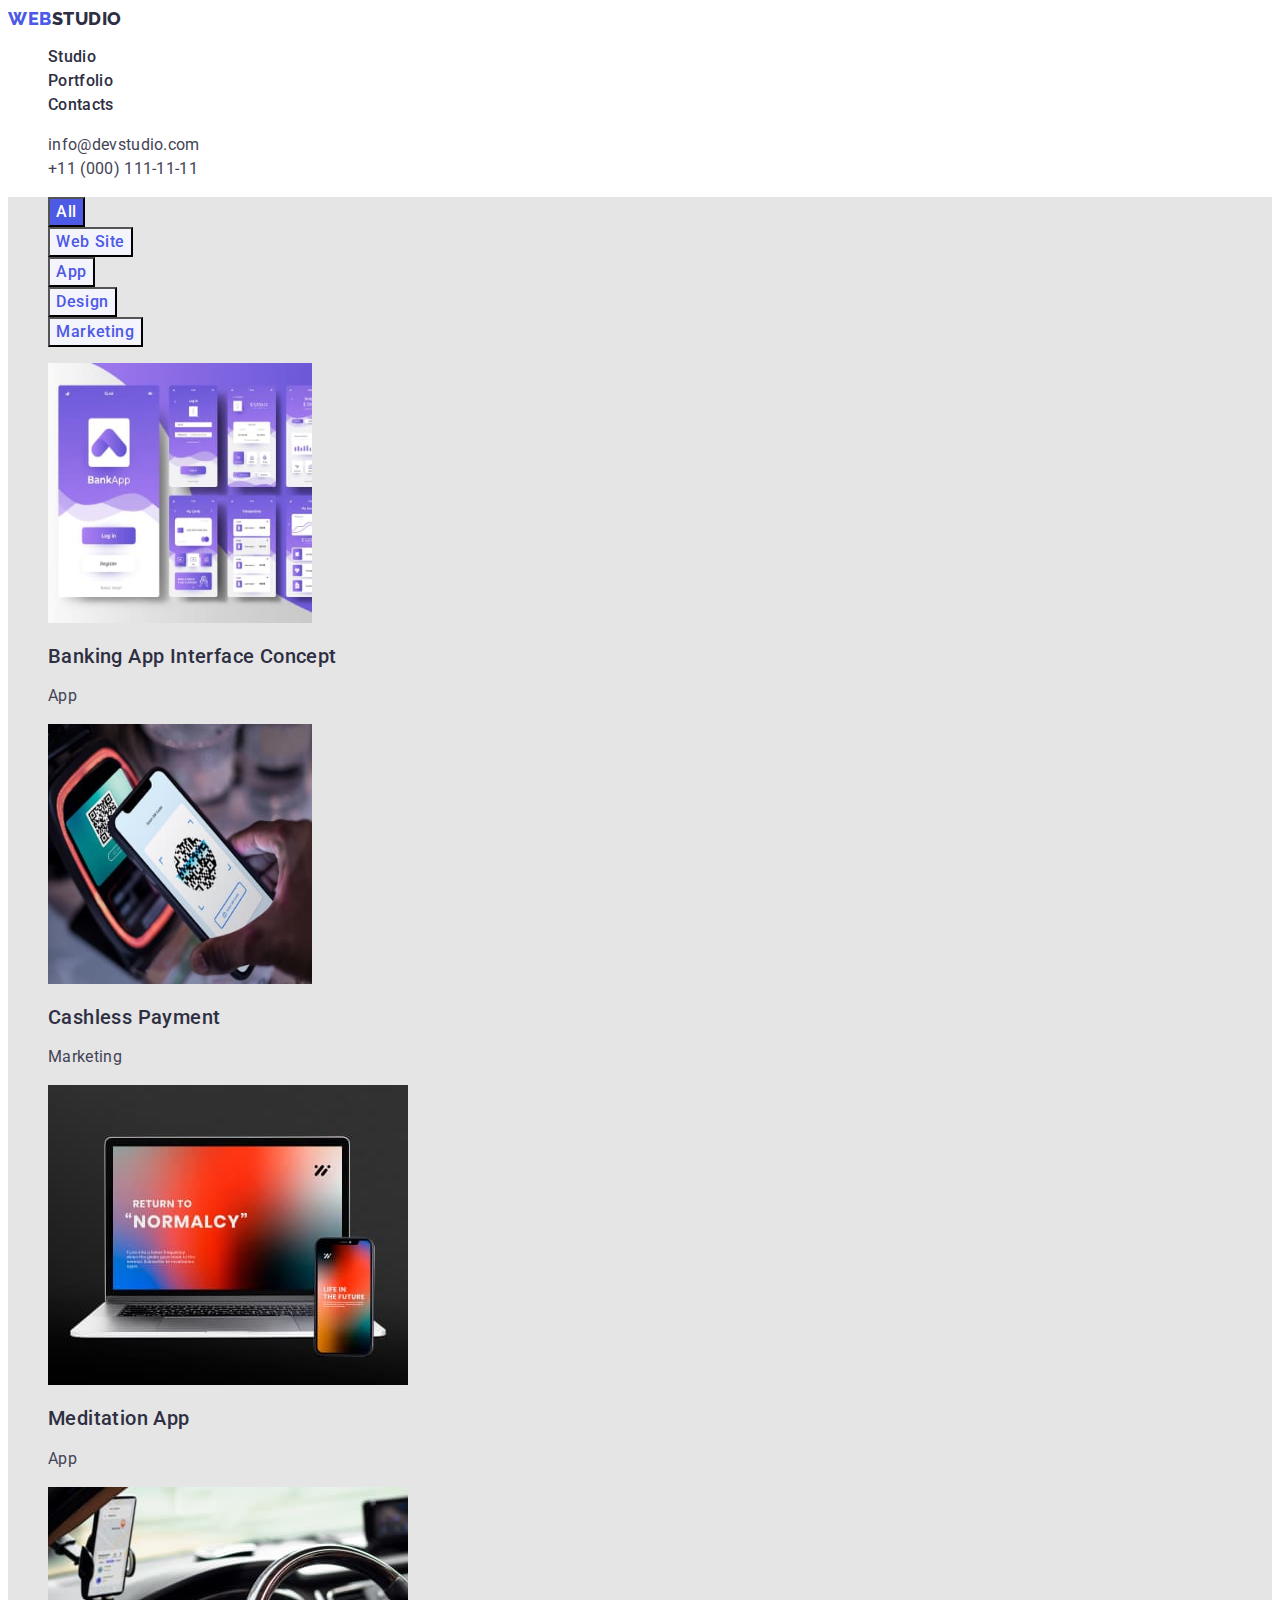
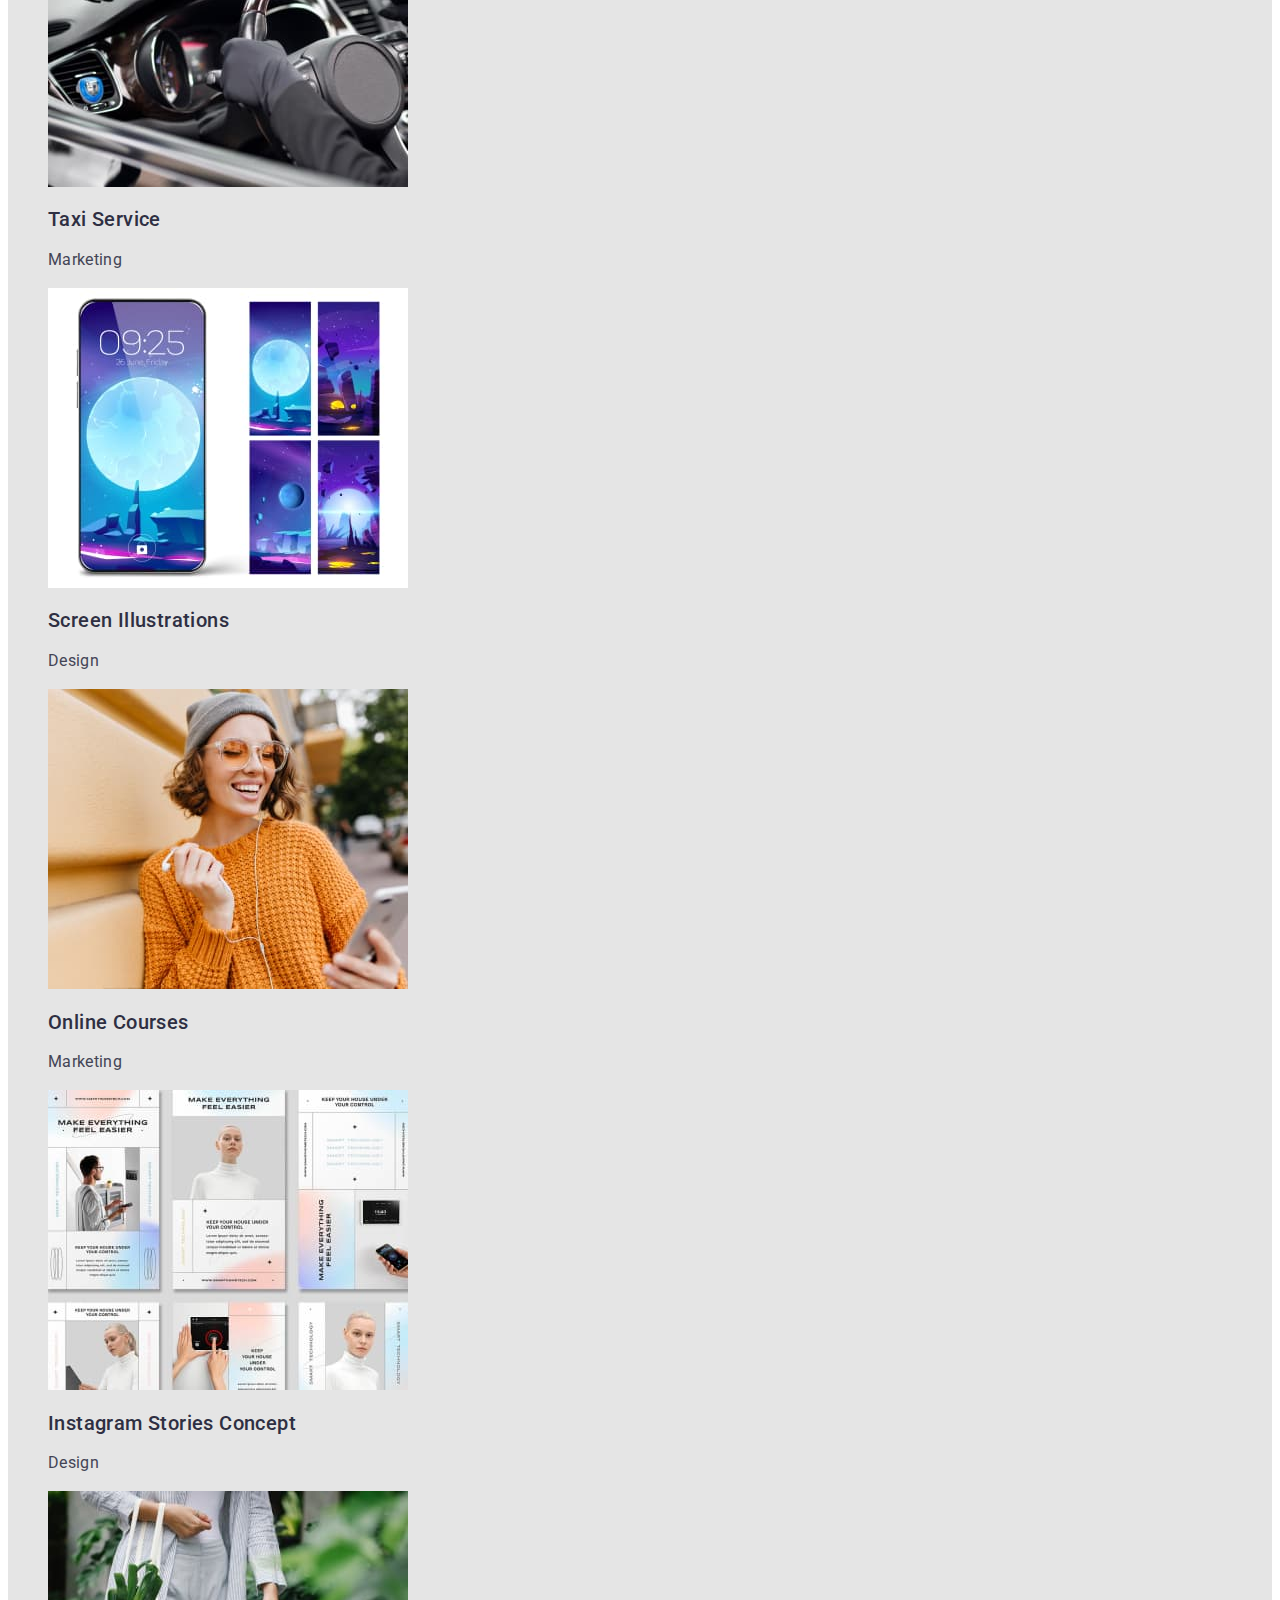
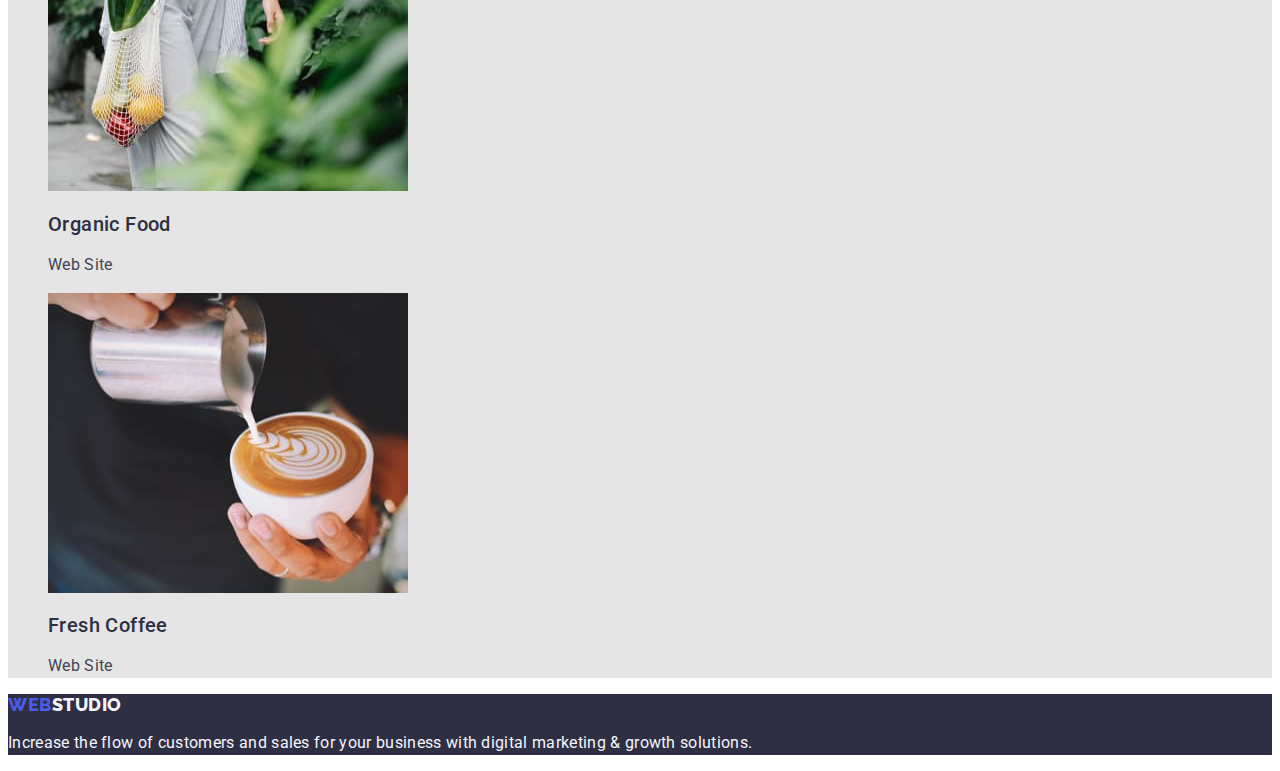
==== portfolio.html @ 1a39a54d "committ8906" ====
<!DOCTYPE html>
<html lang="en">

<head>
    <meta charset="UTF-8">
    <meta http-equiv="X-UA-Compatible" content="IE=edge">
    <meta name="viewport" content="width=device-width, initial-scale=1.0">
    <link rel="preconnect" href="https://fonts.googleapis.com">
    <link rel="preconnect" href="https://fonts.gstatic.com" crossorigin>
    <link href="https://fonts.googleapis.com/css2?family=Raleway:wght@800&family=Roboto:wght@400;500;700;900&display=swap"
        rel="stylesheet">
    <title>Main Page</title>
    <link rel="stylesheet" href="./css/styles.css" />
    </head>
    <body>
        <header class="header">
            <!--Лого Веб-студіо-->
            <nav>
                    <a href="./index.html" target="_parent" class="header-logo link">Web<span class="logo-span">Studio</span></a>
                <!--навігація по сторінці-->
                <ul class="list">
                    <li><a href="./index.html" target="_parent" class="header-list link">Studio</a></li>
                    <li><a href="./portfolio.html" target="_parent" class="header-list link">Portfolio</a></li>
                    <li><a href="" class="header-list link">Contacts</a></li>
                </ul>
            </nav>
            <address class="address">
                <ul class="list">
                    <li>
                        <a href="mailto:info@devstudio.com" class="inline link">info@devstudio.com</a>
                    </li>
                    <li>
                        <a href="tel:+110001111111" class="inline link">+11 (000) 111-11-11</a>
                    </li>
                </ul>
            </address>
        </header>
    <main>
        <section class="portfolio-section">
            <!--Перелік портфоліо-->
            <h1 hidden>Buttons</h1>
            <!--Кнопки-->
        <ul class="list">
            <li><button type="button" class="main-btn link">All</button></li>
            <li><button type="button" class="nav-btn link">Web Site</button></li>
            <li><button type="button" class="nav-btn link">App</button></li>
            <li><button type="button" class="nav-btn link">Design</button></li>
            <li><button type="button" class="nav-btn link">Marketing</button></li>
        </ul>
        <ul class="list">
                <li class="portfolio link"><img src="./images/bankingapp.jpg" alt="foto Banking App Interface Concept" width="264" height="260" class="portfolio-img">
                    <h2 class="portfolio-descr">Banking App Interface Concept</h2>
                    <p class="portfolio-name">App</p>
                </li>
                <li class="portfolio link"><img src="./images/cashlesspaym.jpg" alt="foto Cashless Payment " width="264" height="260" class="portfolio-img">
                    <h2 class="portfolio-descr">Cashless Payment</h2>
                    <p class="portfolio-name">Marketing</p>
                </li>
                <li class="portfolio link"><img src="./images/meditatapp.jpg" alt="foto Meditation App" width="360" height="300" class="portfolio-img">
                    <h2 class="portfolio-descr">Meditation App</h2>
                    <p class="portfolio-name">App</p>
                </li>
                <li class="portfolio link"><img src="./images/Taxiserv.jpg" alt="foto Taxi Service" width="360" height="300" class="portfolio-img">
                    <h2 class="portfolio-descr">Taxi Service</h2>
                    <p class="portfolio-name">Marketing</p>
                </li>
                <li class="portfolio link"><img src="./images/Screenillustr.jpg" alt="foto Screen Illustrations" width="360" height="300" class="portfolio-img">
                    <h2 class="portfolio-descr">Screen Illustrations</h2>
                    <p class="portfolio-name">Design</p>
                </li>
                <li class="portfolio link"><img src="./images/onlinecourses.jpg" alt="foto Online Courses" width="360" height="300" class="portfolio-img">
                    <h2 class="portfolio-descr">Online Courses</h2>
                    <p class="portfolio-name">Marketing</p>
                </li>
                <li class="portfolio link"><img src="./images/instagrstor.jpg" alt="foto Instagram Stories Concept" width="360" height="300" class="portfolio-img">
                    <h2 class="portfolio-descr">Instagram Stories Concept</h2>
                    <p class="portfolio-name">Design</p>
                </li>
                <li class="portfolio link"><img src="./images/organicfood.jpg" alt="foto Organic Food" width="360" height="300" class="portfolio-img">
                    <h2 class="portfolio-descr">Organic Food</h2>
                    <p class="portfolio-name">Web Site</p>
                </li>
                <li class="portfolio link"><img src="./images/freshcofee.jpg" alt="foto Fresh Coffee" width="360" height="300" class="portfolio-img">
                    <h2 class="portfolio-descr">Fresh Coffee</h2>
                    <p class="portfolio-name">Web Site</p>
                </li>
            </ul>
        </section>
    </main>
    <footer class="footer-section">
    <a href="./index.html" target="_parent" class="header-logo link">Web<span class="footer-span">Studio</span></a>
    <p class="footer-descr">Increase the flow of customers and sales for your business with digital marketing & growth
        solutions.</p>
    </footer>
</body>

</html>
---- css/styles.css ----
/*font-family: 'Raleway', sans-serif;
font-family: 'Roboto', sans-serif;*/
:root {
--leading-color: #2E2F42; /*NAVY BLUE*/
--text-description-color: #434455; /*Slate*/
--logo-web-color: #4D5AE5; /*iris*/
--logo-sudio-color: #2E2F42; /*NAVY BLUE*/
--slogan-text-clr: #FFFFFF;
--nav-link-clr-normal: #2E2F42; /*NAVY BLUE*/
--nav-link-clr-active: #404BBF; /*Ocean*/
--dark-bcground-clr: #2E2F42; /*NAVY BLUE*/
--light-cground-clr: #F4F4FD;
--background-color: #E5E5E5;
--btn-order-clr-normal: #4D5AE5; /*iris*/
--btn-order-clr-active: #404BBF; /*Ocean*/
--light-text-clr: #E5E5E5;
--nav-btn-clr: #F4F4FD;
--navhover-btn-clr: #E7E9FC;
--main-btn-clr: #404BBF; /*Ocean*/
} 

body { 
    font-family: "Raleway", sans-serif;
    font-family: "Roboto", sans-serif;
    color: var(--text-description-color);
    background-color: var(--slogan-text-clr);
}
.link { 
    text-decoration: none;
}
.list {
    list-style: none;
}

/*header*/
.header-logo {
    font-family: "Raleway", sans-serif;
    font-size: 18px;
    font-weight: 800;
    font-style: normal;
    line-height: 1.17;
    display: flex;
    align-items:center;
    letter-spacing: 0.03em;
    text-transform: uppercase;
    color: var(--logo-web-color);
}
.logo-span {
    color: var(--logo-sudio-color);
}
.header-list {
    font-family: "Roboto", sans-serif;
    font-size: 16px;
    font-weight: 500;
    font-style: normal;
    line-height: 1.5;
    display: flex;
    align-items: center;
    letter-spacing: 0.02em;
    text-transform: none;
    color: var(--leading-color);
}
.link:active { 
    text-decoration: underline, var(--nav-link-clr-active);
}
.address {
    font-style: normal;
}
.inline {
    font-family: "Roboto", sans-serif;
    font-size: 16px;
    font-weight: 400;
    font-style: normal;
    line-height: 1.5;
    display: flex;
    align-items: center;
    letter-spacing: 0.02em;
    text-transform: none;
    color: var(--text-description-color);
}
.link:hover {
    color: #404BBF;
}
.link:focus {
    color: #404BBF;  
}
 /*hoover focus*/

/*Effective Solutions for Your Business*/
.hero-section {
    background-color: var(--dark-bcground-clr)
}
/*перенос?*/
.hero-title {
    font-family: "Roboto", sans-serif;
    font-size: 56px;
    font-weight: 700;
    font-style: normal;
    line-height: 1.07;
    display: flex;
    align-items: center;
    letter-spacing: 0.02em;
    text-transform: none;
    color: var(--slogan-text-clr);
    text-align: center;
}
.btn {
    background-color: var(--btn-order-clr-normal);
    font-family: "Roboto", sans-serif;
    font-size: 16px;
    font-weight: 500;
    font-style: normal;
    line-height: 1.5;
    display: flex;
    align-items: center;
    letter-spacing: 0.04em;
    text-transform: none;
    color: var(--slogan-text-clr);
    cursor: pointer;
}
.hero-section .btn:hover {
    background-color: var(--btn-order-clr-active);
}
.hero-section .btn:active {
    background-color: var(--btn-order-clr-active);
}
.hero-section .btn:focus {
    background-color: var(--btn-order-clr-active);
}
/*Features*/
.features-section {
    background-color: var(--background-color);
}
.features-title {
    font-family: "Roboto", sans-serif;
    font-size: 20px;
    font-weight: 500;
    font-style: normal;
    line-height: 1.2;
    display: flex;
    align-items: normal;
    letter-spacing: 0.02em;
    text-transform: none;
    color: var(--leading-color);
}
.features-descr {
    font-family: "Roboto", sans-serif;
    font-size: 16px;
    font-weight: 400;
    font-style: normal;
    line-height: 1.5;
    display: flex;
    align-items: normal;
    letter-spacing: 0.02em;
    text-transform: none;
    color: var(--text-description-color);
}

/*What are we doing*/
.task-section {
    background-color: var(--background-color);
}
.section-title {
    font-family: "Roboto", sans-serif;
    font-size: 36px;
    font-weight: 700;
    font-style:normal;
    line-height: 1.11;
    display: flex;
    align-items: center;
    text-align: center;
    letter-spacing: 0.02em;
    text-transform: capitalize;
    color: var(--leading-color);
}
.section-img {}

/*Our team*/
.team-section {
    background-color: var(--light-cground-clr);
}
.section-title {
    font-family: "Roboto", sans-serif;
    font-size: 36px;
    font-weight: 700;
    font-style: normal;
    line-height: 1.11;
    display: flex;
    align-items: center;
    letter-spacing: 0.02em;
    text-transform: capitalize;
    color: var(--leading-color);

}
.team {
    background-color: #FFFFFF;
}
.portrait-img {}
.member-name {
    font-family: "Roboto", sans-serif;
    font-size: 20px;
    font-weight: 500;
    font-style: normal;
    line-height: 1.2;
    display: flex;
    align-items: center;
    letter-spacing: 0.02em;
    text-transform: none;
    color: var(--leading-color);
}
.job-name {
    font-family: "Roboto", sans-serif;
    font-size: 16px;
    font-weight: 400;
    font-style: normal;
    line-height: 1.5;
    display: flex;
    align-items: center;
    letter-spacing: 0.02em;
    text-transform: none;
    color: var(--text-description-color);
}

/*footer 1 p section*/
.footer-section {
    background-color: var(--dark-bcground-clr);
}
.footer-span {
    color: #f4f4fd;
}
.footer-descr {
    font-family: "Roboto", sans-serif;
    font-size: 16px;
    font-weight: 400;
    font-style: normal;
    line-height: 24px;
    display: flex;
    align-items: center;
    letter-spacing: 0.02em;
    text-transform: none;
    color: var(--light-cground-clr);
}

/*Buttons table*/
.button-section {
    background-color: ;
}
.main-btn {
    background-color: var(--btn-order-clr-normal);
    font-family: "Roboto", sans-serif;
    font-size: 16px;
    font-weight: 500;
    font-style: normal;
    line-height: 1.5;
    display: flex;
    align-items: center;
    letter-spacing: 0.04em;
    text-transform: none;
    color: var(--slogan-text-clr);
}
.button-section .main-btn:hover {
     background-color: var(--btn-order-clr-active)
    }
.button-section .main-btn:focus {
    background-color: var(--btn-order-clr-active)
    }    
.button-section .main-btn:active {
    background-color: var(--btn-order-clr-active)
    }    

.nav-btn {
    background-color: var(--nav-btn-clr);
    font-family: "Roboto", sans-serif;
    font-size: 16px;
    font-weight: 500;
    font-style: normal;
    line-height: 1.5;
    display: flex;
    align-items: center;
    letter-spacing: 0.04em;
    text-transform: none;
    color: var(--logo-web-color);
}
.button-section .nav-btn:hover {
    background-color: var(--navhover-btn-clr);
}
.button-section .nav-btn:focus {
    background-color: var(--navhover-btn-clr);
}
.button-section .nav-btn:active {
    background-color: var(--navhover-btn-clr);
}

/*Portfolio*/
.portfolio-section {
    background-color: var(--background-color) ;
}
.portfolio {}
.portfolio-img {}
.portfolio-descr {
    font-family: "Roboto", sans-serif;
    font-size: 20px;
    font-weight: 500;
    font-style: normal;
    line-height: 1.2;
    display: flex;
    align-items: normal;
    letter-spacing: 0.02em;
    text-transform: none;
    color: var(--leading-color);
}
.portfolio-name {
    font-family: "Roboto", sans-serif;
    font-size: 16px;
    font-weight: 400;
    font-style: normal;
    line-height: 1.5;
    display: flex;
    align-items: normal;
    letter-spacing: 0.02em;
    text-transform: none;
    color: var(--text-description-color);
}
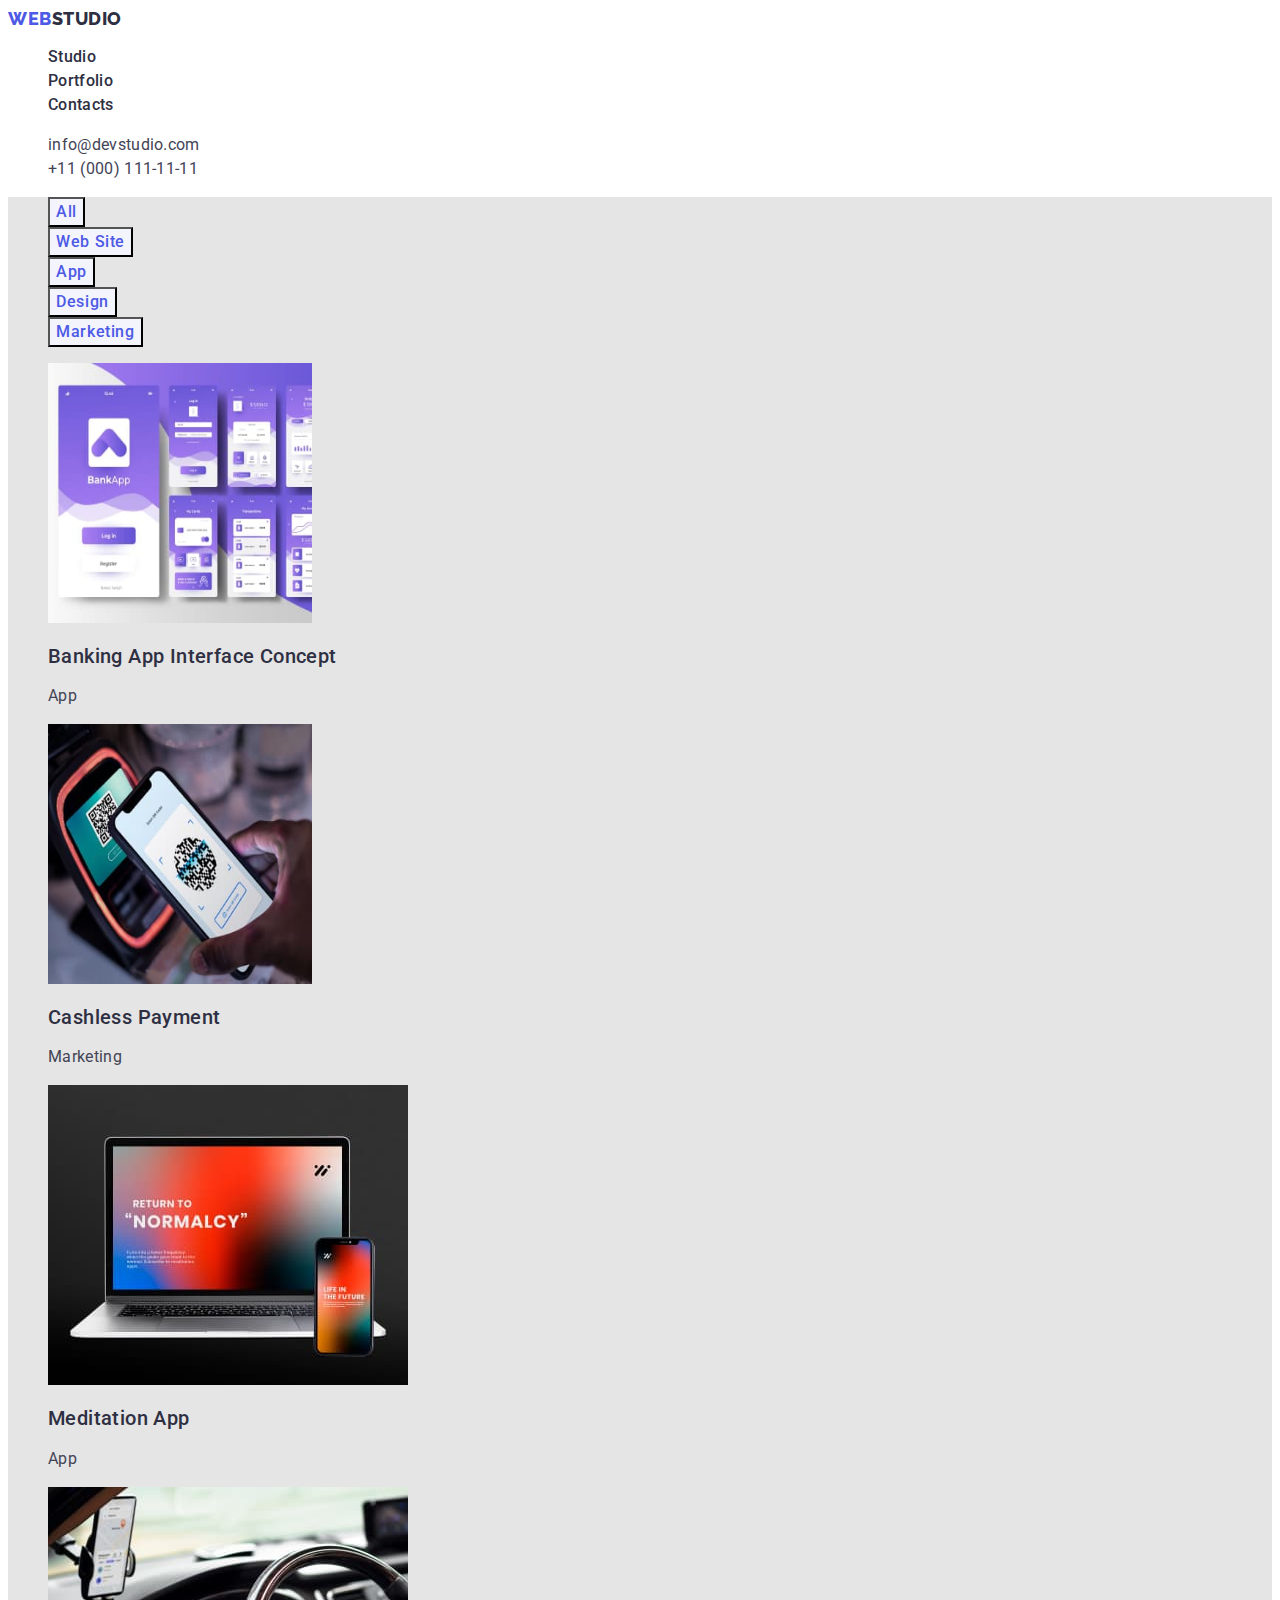
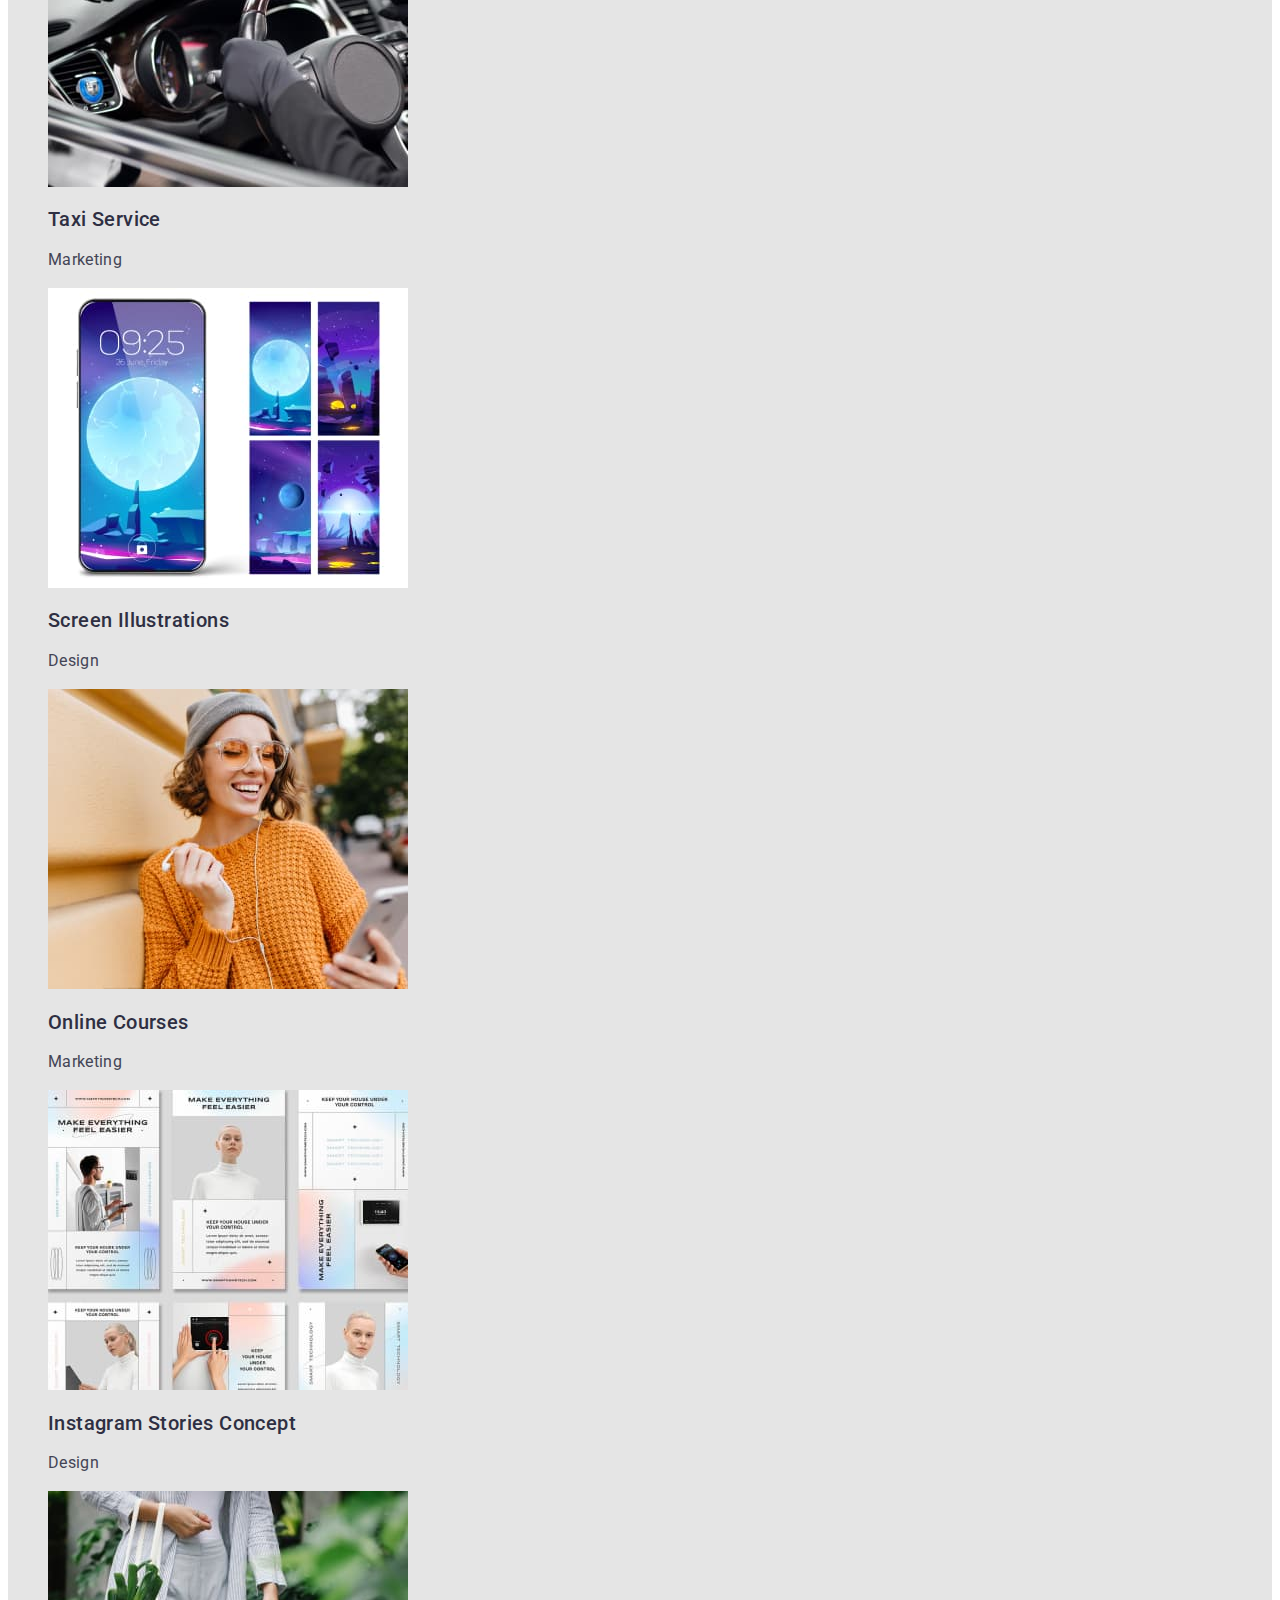
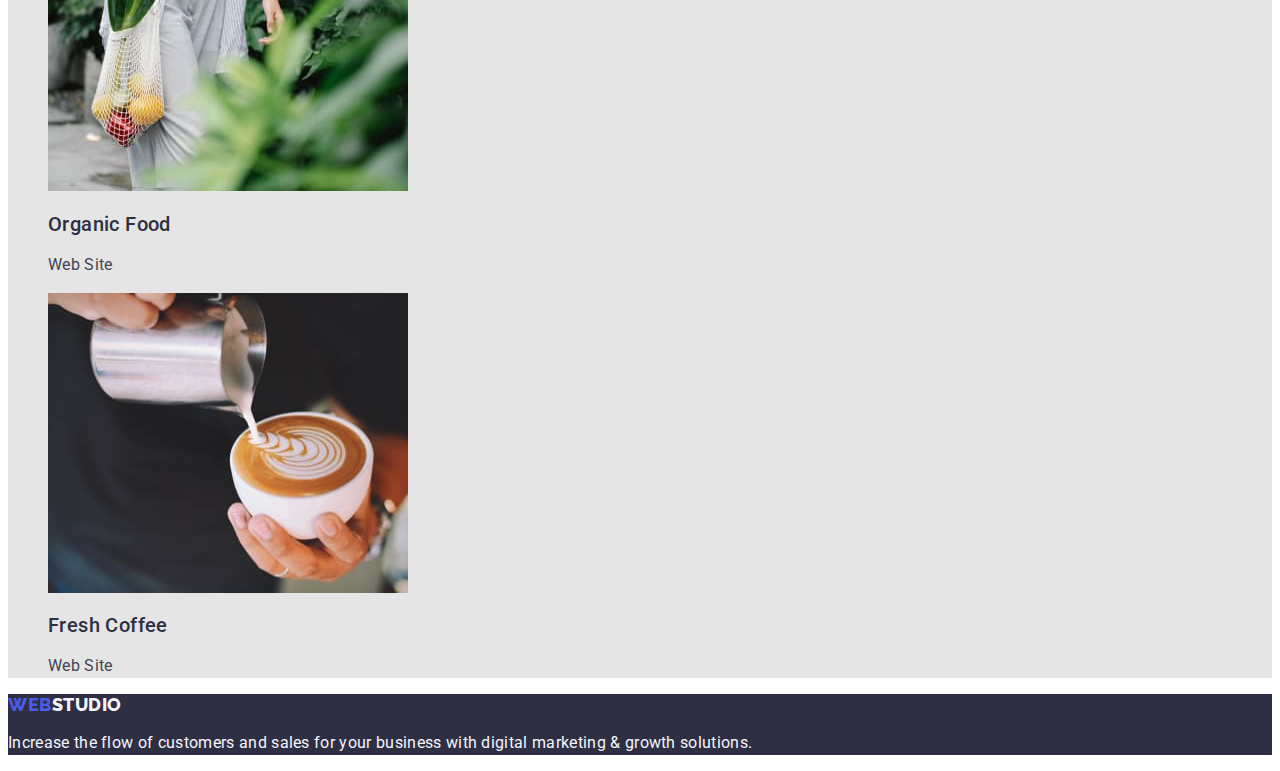
==== commit 60369eae: "commiyy675" ====
--- a/portfolio.html
+++ b/portfolio.html
@@ -48,7 +48,7 @@
             <li><button type="button" class="nav-btn link">Marketing</button></li>
         </ul>
         <ul class="list">
-                <li class="portfolio link"><img src="./images/bankingapp.jpg" alt="foto Banking App Interface Concept" width="264" height="260" class="portfolio-img">
+                <li class="portfolio" class="link"><img src="./images/bankingapp.jpg" alt="foto Banking App Interface Concept" width="264" height="260" class="portfolio-img">
                     <h2 class="portfolio-descr">Banking App Interface Concept</h2>
                     <p class="portfolio-name">App</p>
                 </li>
--- a/css/styles.css
+++ b/css/styles.css
@@ -246,7 +246,7 @@
     background-color: ;
 }
 .main-btn {
-    background-color: var(--btn-order-clr-normal);
+    background-color: var(--nav-btn-clr);
     font-family: "Roboto", sans-serif;
     font-size: 16px;
     font-weight: 500;
@@ -256,16 +256,19 @@
     align-items: center;
     letter-spacing: 0.04em;
     text-transform: none;
-    color: var(--slogan-text-clr);
-}
-.button-section .main-btn:hover {
-     background-color: var(--btn-order-clr-active)
+    color: var(--btn-order-clr-normal);
+    cursor: pointer;
+}
+.main-btn:hover {
+    color: #FFFFFF;
+    background-color: #404BBF;
     }
-.button-section .main-btn:focus {
-    background-color: var(--btn-order-clr-active)
+.main-btn:focus {
+    color: #FFFFFF;
+    background-color: #404BBF;
     }    
-.button-section .main-btn:active {
-    background-color: var(--btn-order-clr-active)
+.main-btn:active {
+    background-color: #404BBF;
     }    
 
 .nav-btn {
@@ -280,14 +283,15 @@
     letter-spacing: 0.04em;
     text-transform: none;
     color: var(--logo-web-color);
-}
-.button-section .nav-btn:hover {
+    cursor: pointer;
+}
+.nav-btn:hover {
     background-color: var(--navhover-btn-clr);
 }
-.button-section .nav-btn:focus {
+.nav-btn:focus {
     background-color: var(--navhover-btn-clr);
 }
-.button-section .nav-btn:active {
+.nav-btn:active {
     background-color: var(--navhover-btn-clr);
 }
 
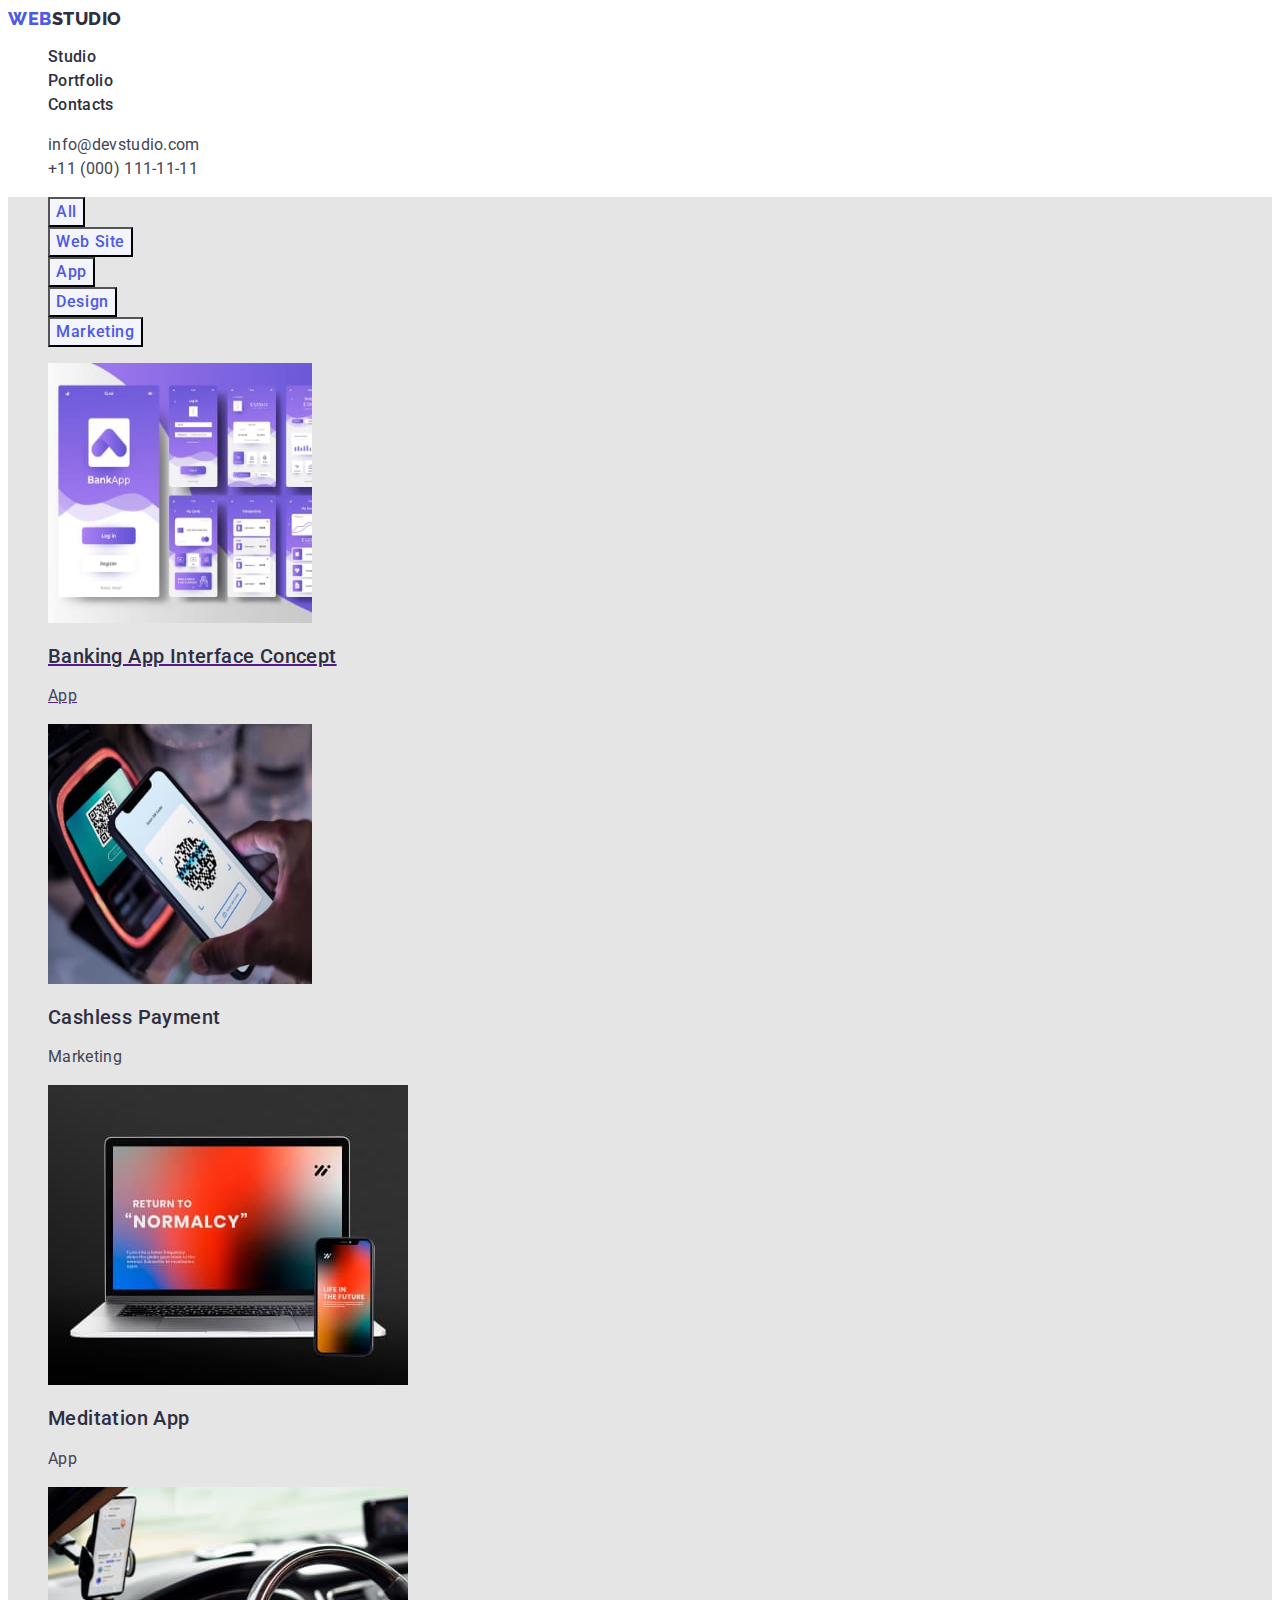
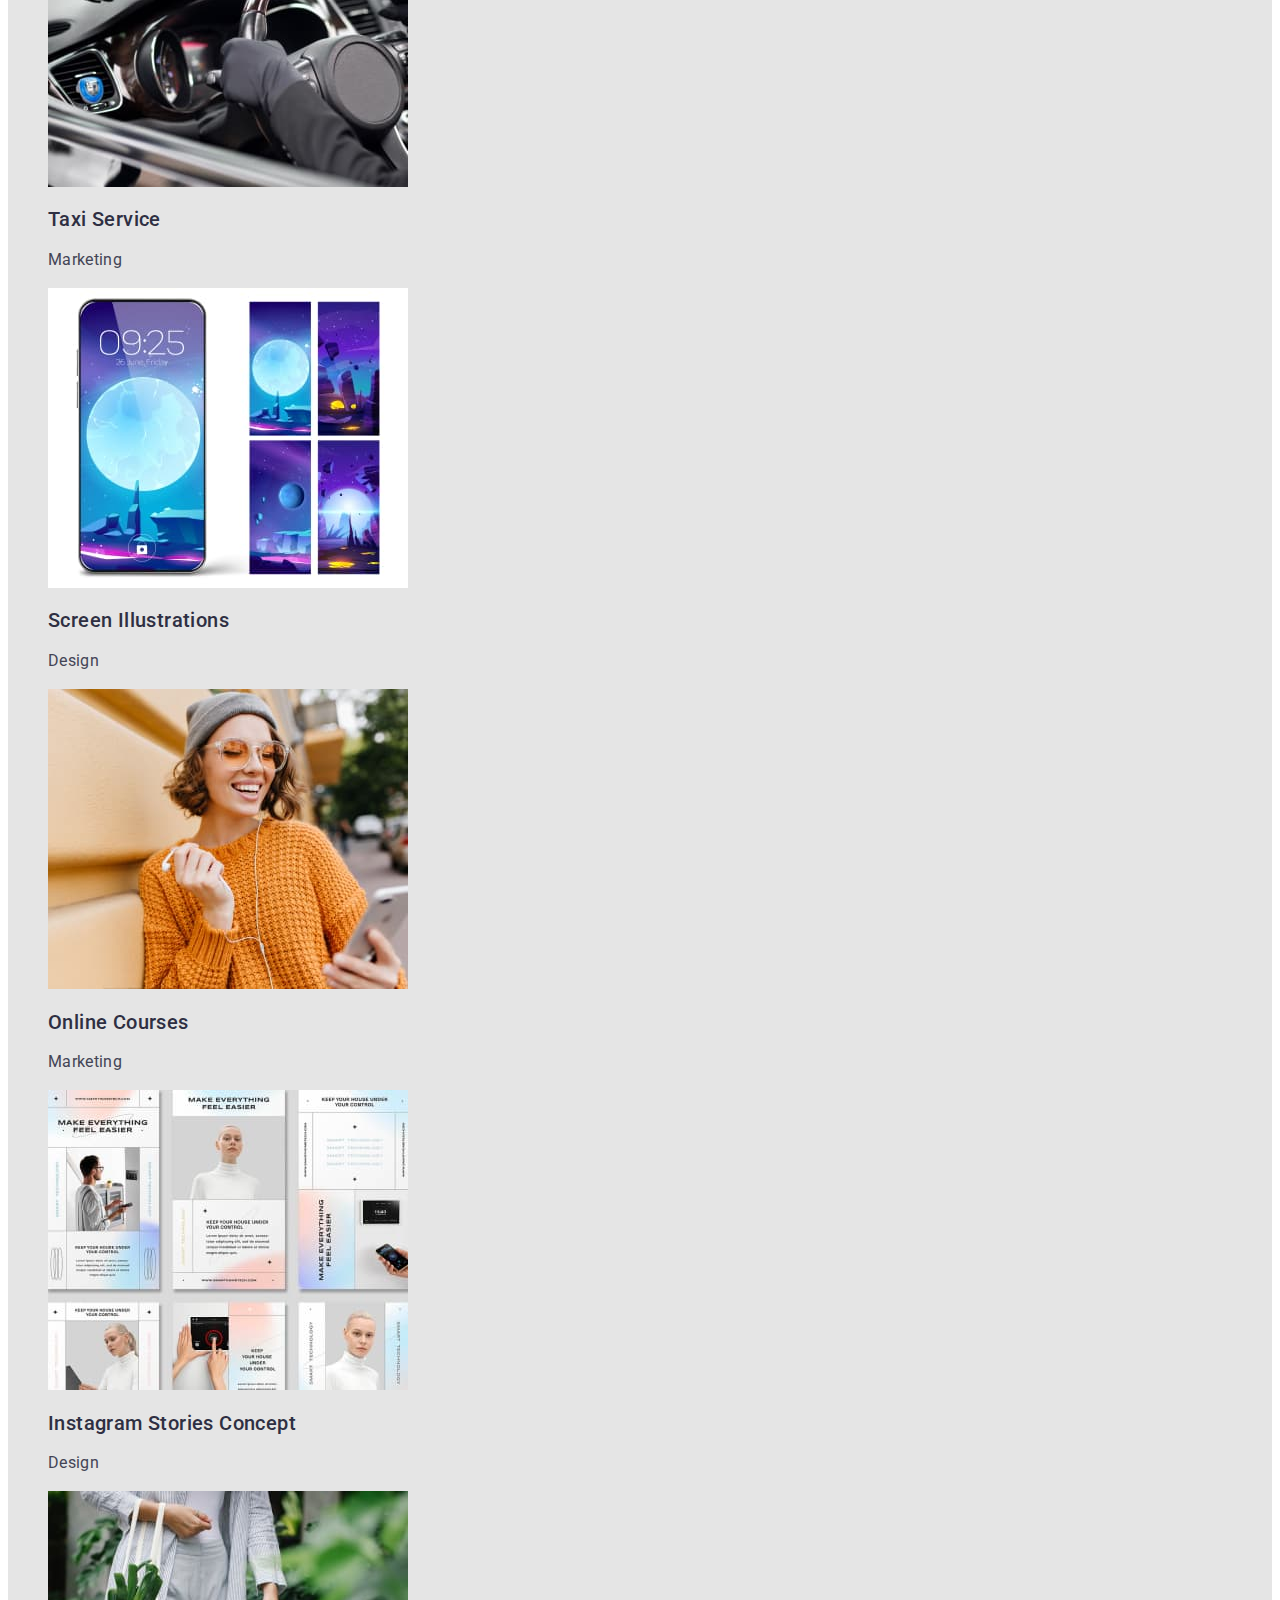
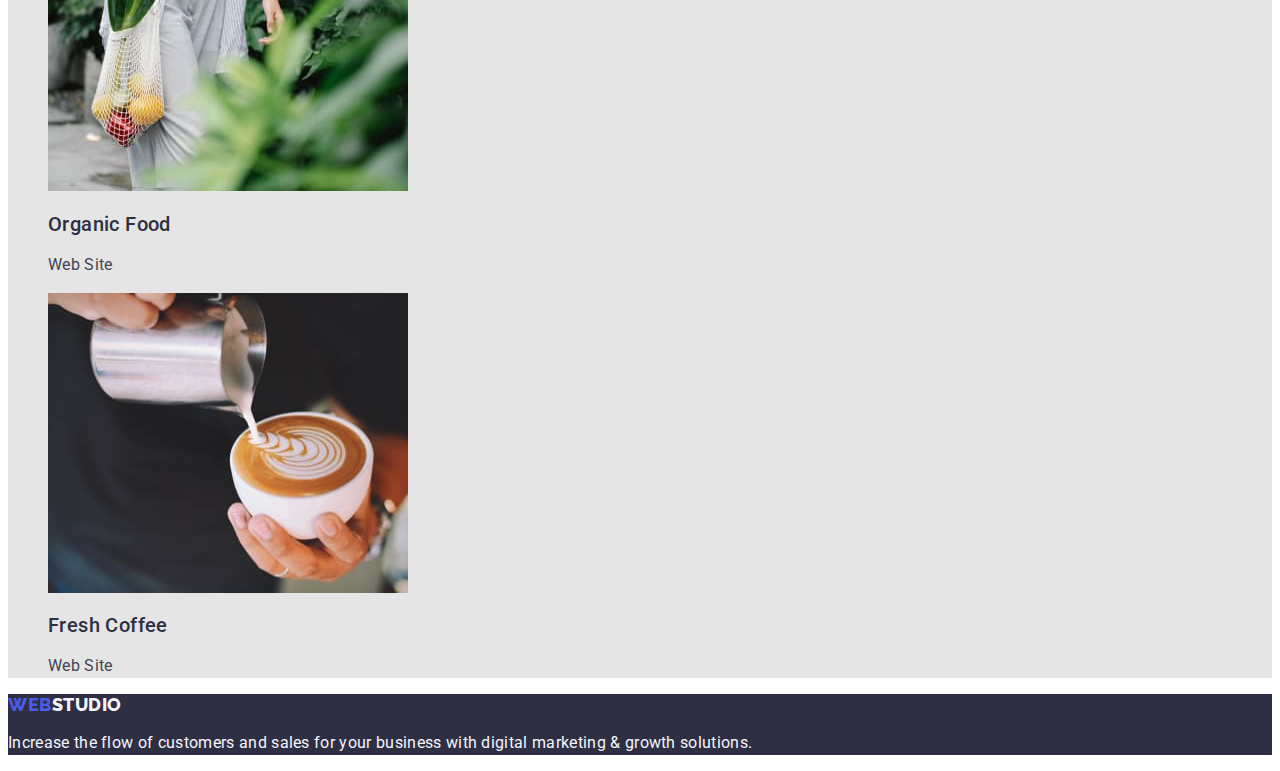
==== commit d87169ef: "committyui6785" ====
--- a/portfolio.html
+++ b/portfolio.html
@@ -48,9 +48,10 @@
             <li><button type="button" class="nav-btn link">Marketing</button></li>
         </ul>
         <ul class="list">
-                <li class="portfolio" class="link"><img src="./images/bankingapp.jpg" alt="foto Banking App Interface Concept" width="264" height="260" class="portfolio-img">
+                <li class="portfolio link"><a href=""><img src="./images/bankingapp.jpg" alt="foto Banking App Interface Concept" width="264" height="260" class="portfolio-img">
                     <h2 class="portfolio-descr">Banking App Interface Concept</h2>
                     <p class="portfolio-name">App</p>
+                </a>
                 </li>
                 <li class="portfolio link"><img src="./images/cashlesspaym.jpg" alt="foto Cashless Payment " width="264" height="260" class="portfolio-img">
                     <h2 class="portfolio-descr">Cashless Payment</h2>
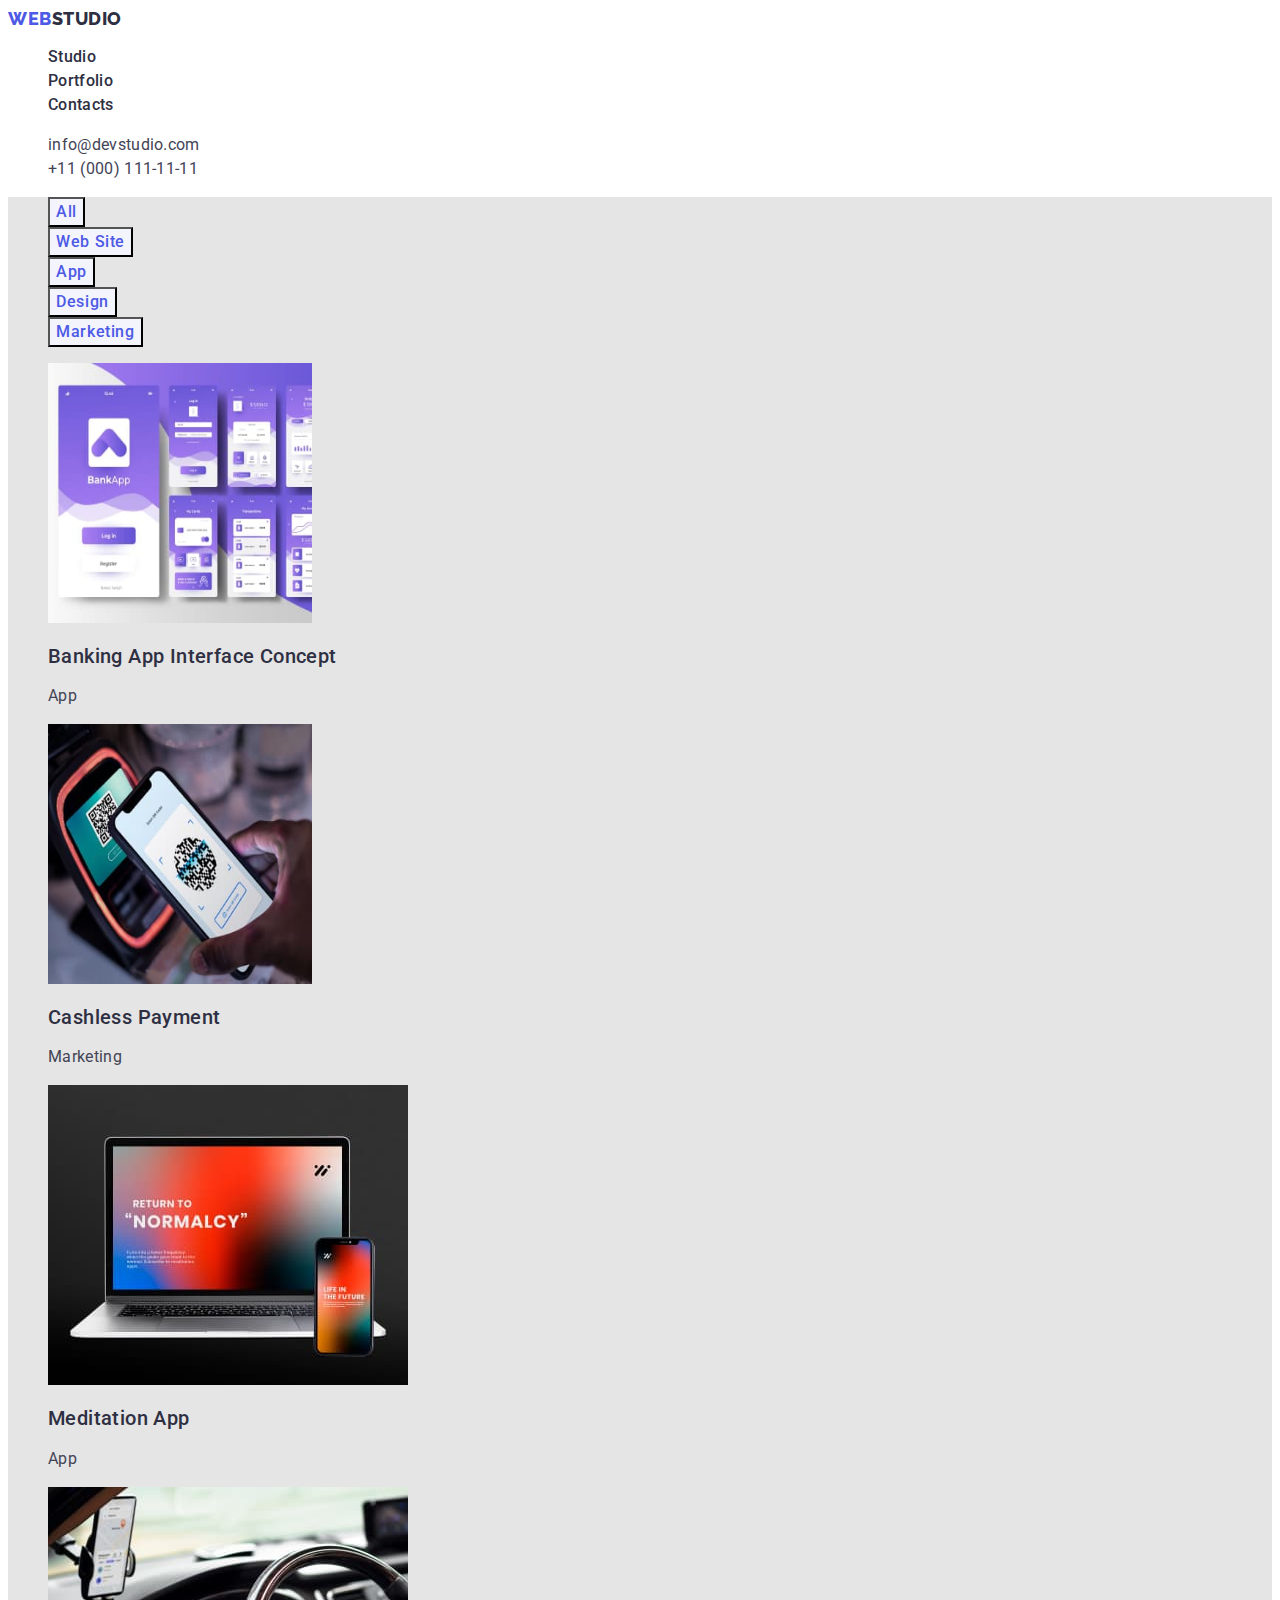
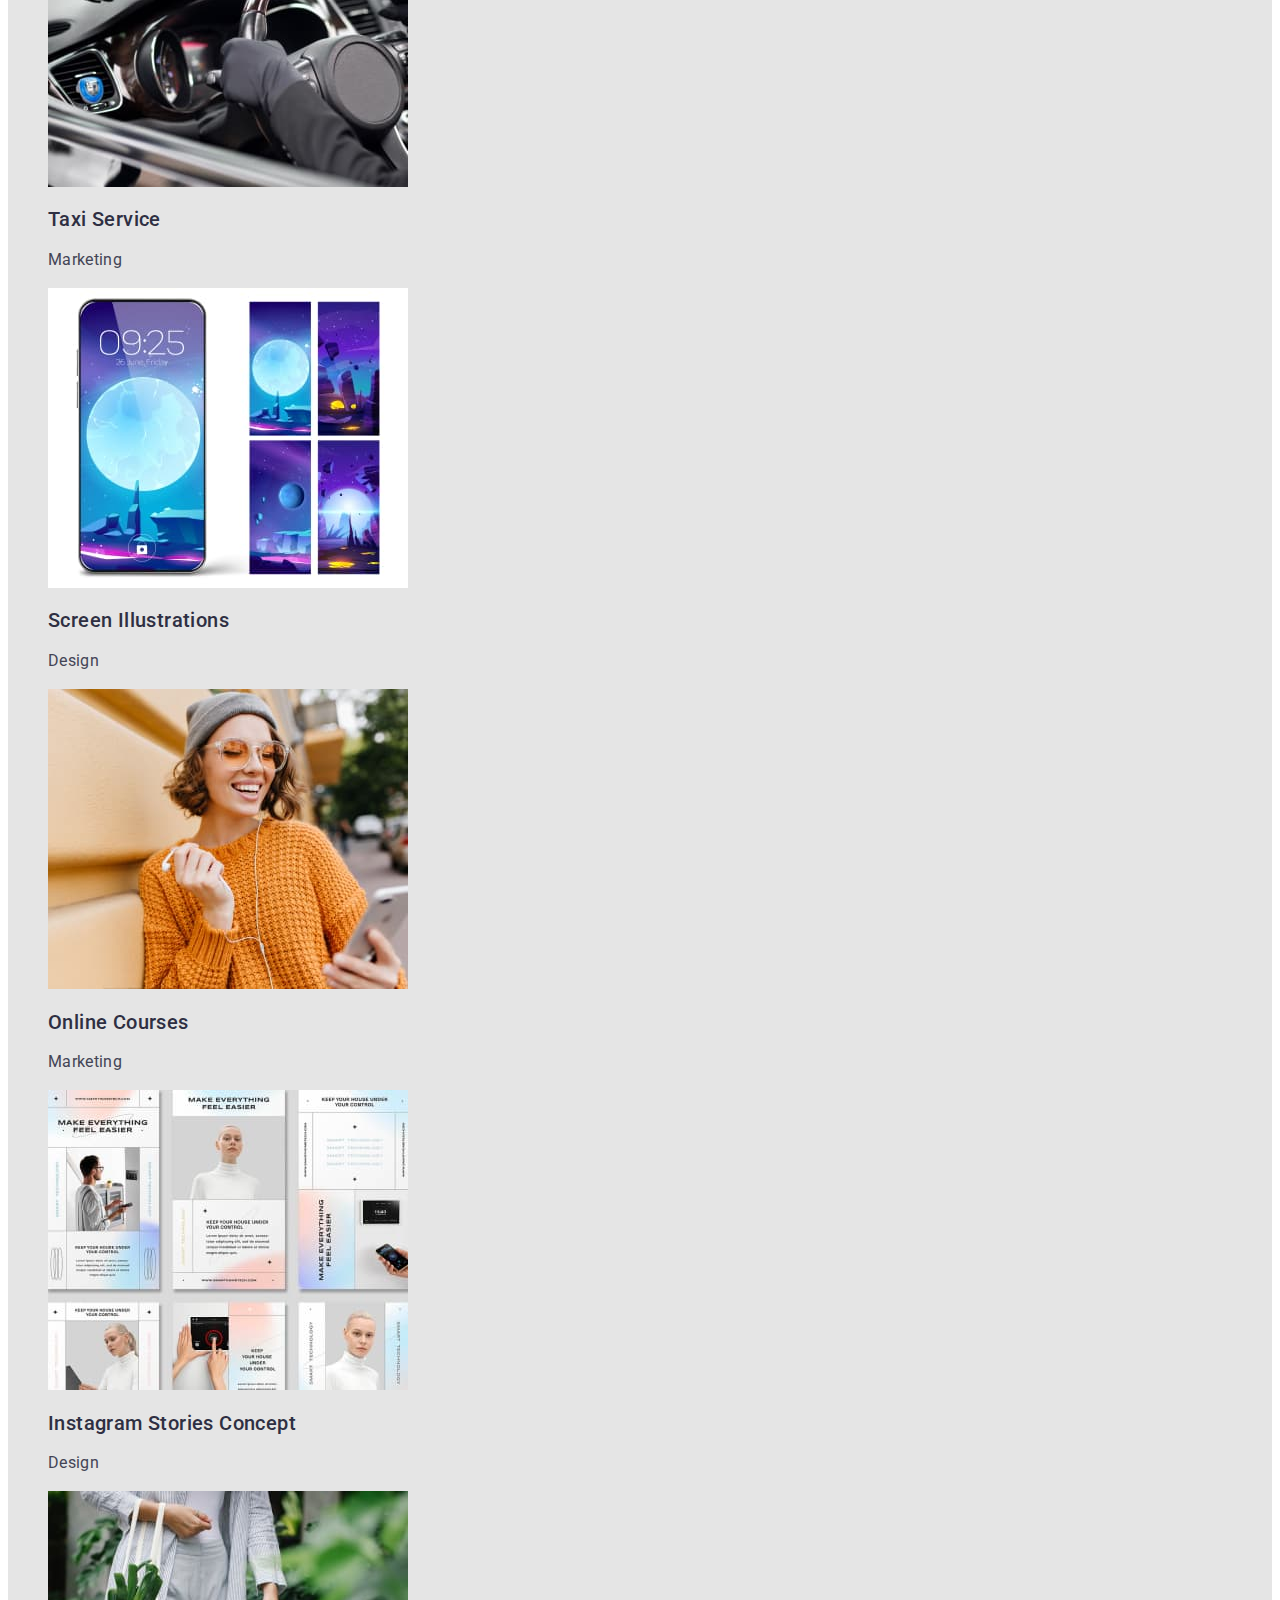
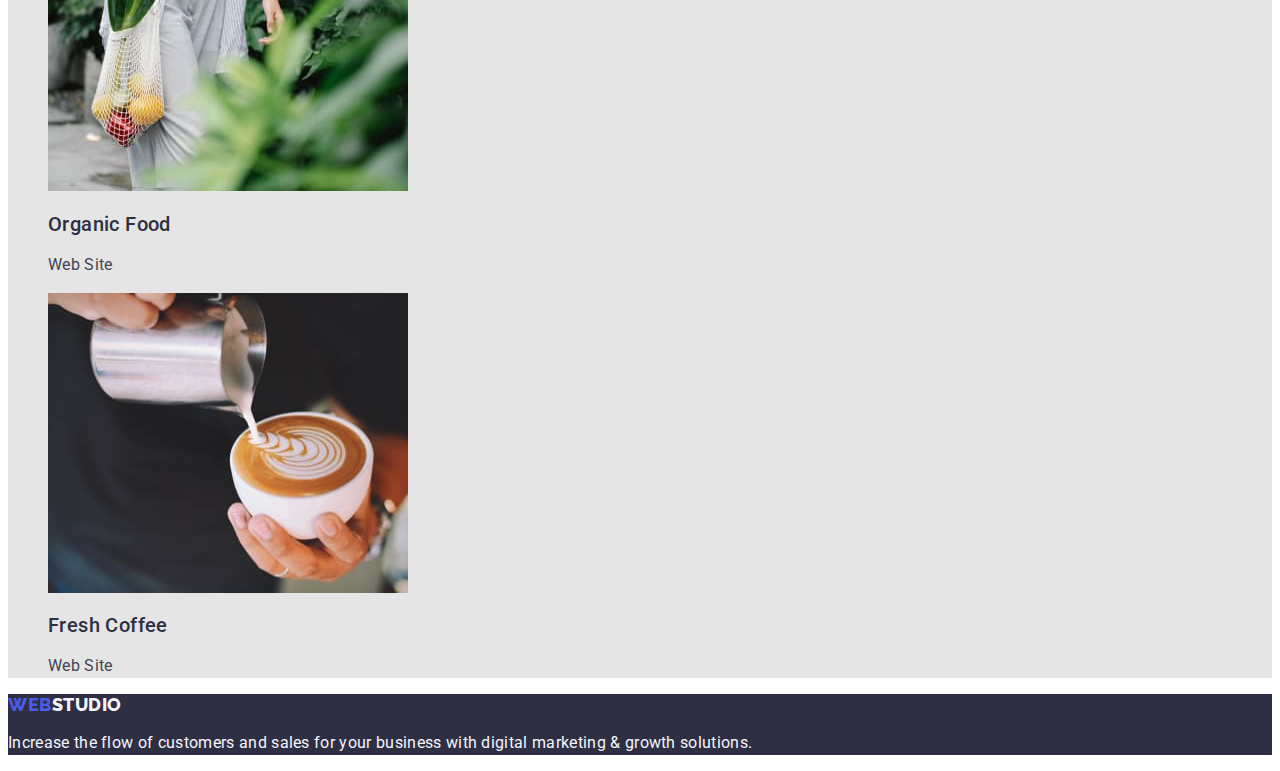
==== commit 0df08a9d: "commiittttt6778900" ====
--- a/portfolio.html
+++ b/portfolio.html
@@ -48,42 +48,43 @@
             <li><button type="button" class="nav-btn link">Marketing</button></li>
         </ul>
         <ul class="list">
-                <li class="portfolio link"><a href=""><img src="./images/bankingapp.jpg" alt="foto Banking App Interface Concept" width="264" height="260" class="portfolio-img">
+                <li class="portfolio link"><a href="" class="link"><img src="./images/bankingapp.jpg" alt="foto Banking App Interface Concept" width="264" height="260" class="portfolio-img">
                     <h2 class="portfolio-descr">Banking App Interface Concept</h2>
                     <p class="portfolio-name">App</p>
                 </a>
                 </li>
-                <li class="portfolio link"><img src="./images/cashlesspaym.jpg" alt="foto Cashless Payment " width="264" height="260" class="portfolio-img">
+                <li class="portfolio link"><a href="" class="link"><img src="./images/cashlesspaym.jpg" alt="foto Cashless Payment " width="264" height="260" class="portfolio-img">
                     <h2 class="portfolio-descr">Cashless Payment</h2>
                     <p class="portfolio-name">Marketing</p>
+                    </a>
                 </li>
-                <li class="portfolio link"><img src="./images/meditatapp.jpg" alt="foto Meditation App" width="360" height="300" class="portfolio-img">
-                    <h2 class="portfolio-descr">Meditation App</h2>
-                    <p class="portfolio-name">App</p>
+                <li class="portfolio link"><a href="" class="link"><img src="./images/meditatapp.jpg" alt="foto Meditation App" width="360" height="300" class="portfolio-img">
+                <h2 class="portfolio-descr">Meditation App</h2>
+                <p class="portfolio-name">App</p></a>
                 </li>
-                <li class="portfolio link"><img src="./images/Taxiserv.jpg" alt="foto Taxi Service" width="360" height="300" class="portfolio-img">
-                    <h2 class="portfolio-descr">Taxi Service</h2>
-                    <p class="portfolio-name">Marketing</p>
+                <li class="portfolio link"><a href="" class="link"><img src="./images/Taxiserv.jpg" alt="foto Taxi Service" width="360" height="300" class="portfolio-img">
+                <h2 class="portfolio-descr">Taxi Service</h2>
+                <p class="portfolio-name">Marketing</p></a>
                 </li>
-                <li class="portfolio link"><img src="./images/Screenillustr.jpg" alt="foto Screen Illustrations" width="360" height="300" class="portfolio-img">
-                    <h2 class="portfolio-descr">Screen Illustrations</h2>
-                    <p class="portfolio-name">Design</p>
+                <li class="portfolio link"><a href="" class="link"><img src="./images/Screenillustr.jpg" alt="foto Screen Illustrations" width="360" height="300" class="portfolio-img">
+                <h2 class="portfolio-descr">Screen Illustrations</h2>
+                <p class="portfolio-name">Design</p></a>
                 </li>
-                <li class="portfolio link"><img src="./images/onlinecourses.jpg" alt="foto Online Courses" width="360" height="300" class="portfolio-img">
-                    <h2 class="portfolio-descr">Online Courses</h2>
-                    <p class="portfolio-name">Marketing</p>
+                <li class="portfolio link"><a href="" class="link"><img src="./images/onlinecourses.jpg" alt="foto Online Courses" width="360" height="300" class="portfolio-img">
+                <h2 class="portfolio-descr">Online Courses</h2>
+                <p class="portfolio-name">Marketing</p></a>
                 </li>
-                <li class="portfolio link"><img src="./images/instagrstor.jpg" alt="foto Instagram Stories Concept" width="360" height="300" class="portfolio-img">
-                    <h2 class="portfolio-descr">Instagram Stories Concept</h2>
-                    <p class="portfolio-name">Design</p>
+                <li class="portfolio link"><a href="" class="link"><img src="./images/instagrstor.jpg" alt="foto Instagram Stories Concept" width="360" height="300" class="portfolio-img">
+                <h2 class="portfolio-descr">Instagram Stories Concept</h2>
+                <p class="portfolio-name">Design</p></a>
                 </li>
-                <li class="portfolio link"><img src="./images/organicfood.jpg" alt="foto Organic Food" width="360" height="300" class="portfolio-img">
-                    <h2 class="portfolio-descr">Organic Food</h2>
-                    <p class="portfolio-name">Web Site</p>
+                <li class="portfolio link"><a href="" class="link"><img src="./images/organicfood.jpg" alt="foto Organic Food" width="360" height="300" class="portfolio-img">
+                <h2 class="portfolio-descr">Organic Food</h2>
+                <p class="portfolio-name">Web Site</p></a>
                 </li>
-                <li class="portfolio link"><img src="./images/freshcofee.jpg" alt="foto Fresh Coffee" width="360" height="300" class="portfolio-img">
-                    <h2 class="portfolio-descr">Fresh Coffee</h2>
-                    <p class="portfolio-name">Web Site</p>
+                <li class="portfolio link"><a href="" class="link"><img src="./images/freshcofee.jpg" alt="foto Fresh Coffee" width="360" height="300" class="portfolio-img">
+                <h2 class="portfolio-descr">Fresh Coffee</h2>
+                <p class="portfolio-name">Web Site</p></a>
                 </li>
             </ul>
         </section>
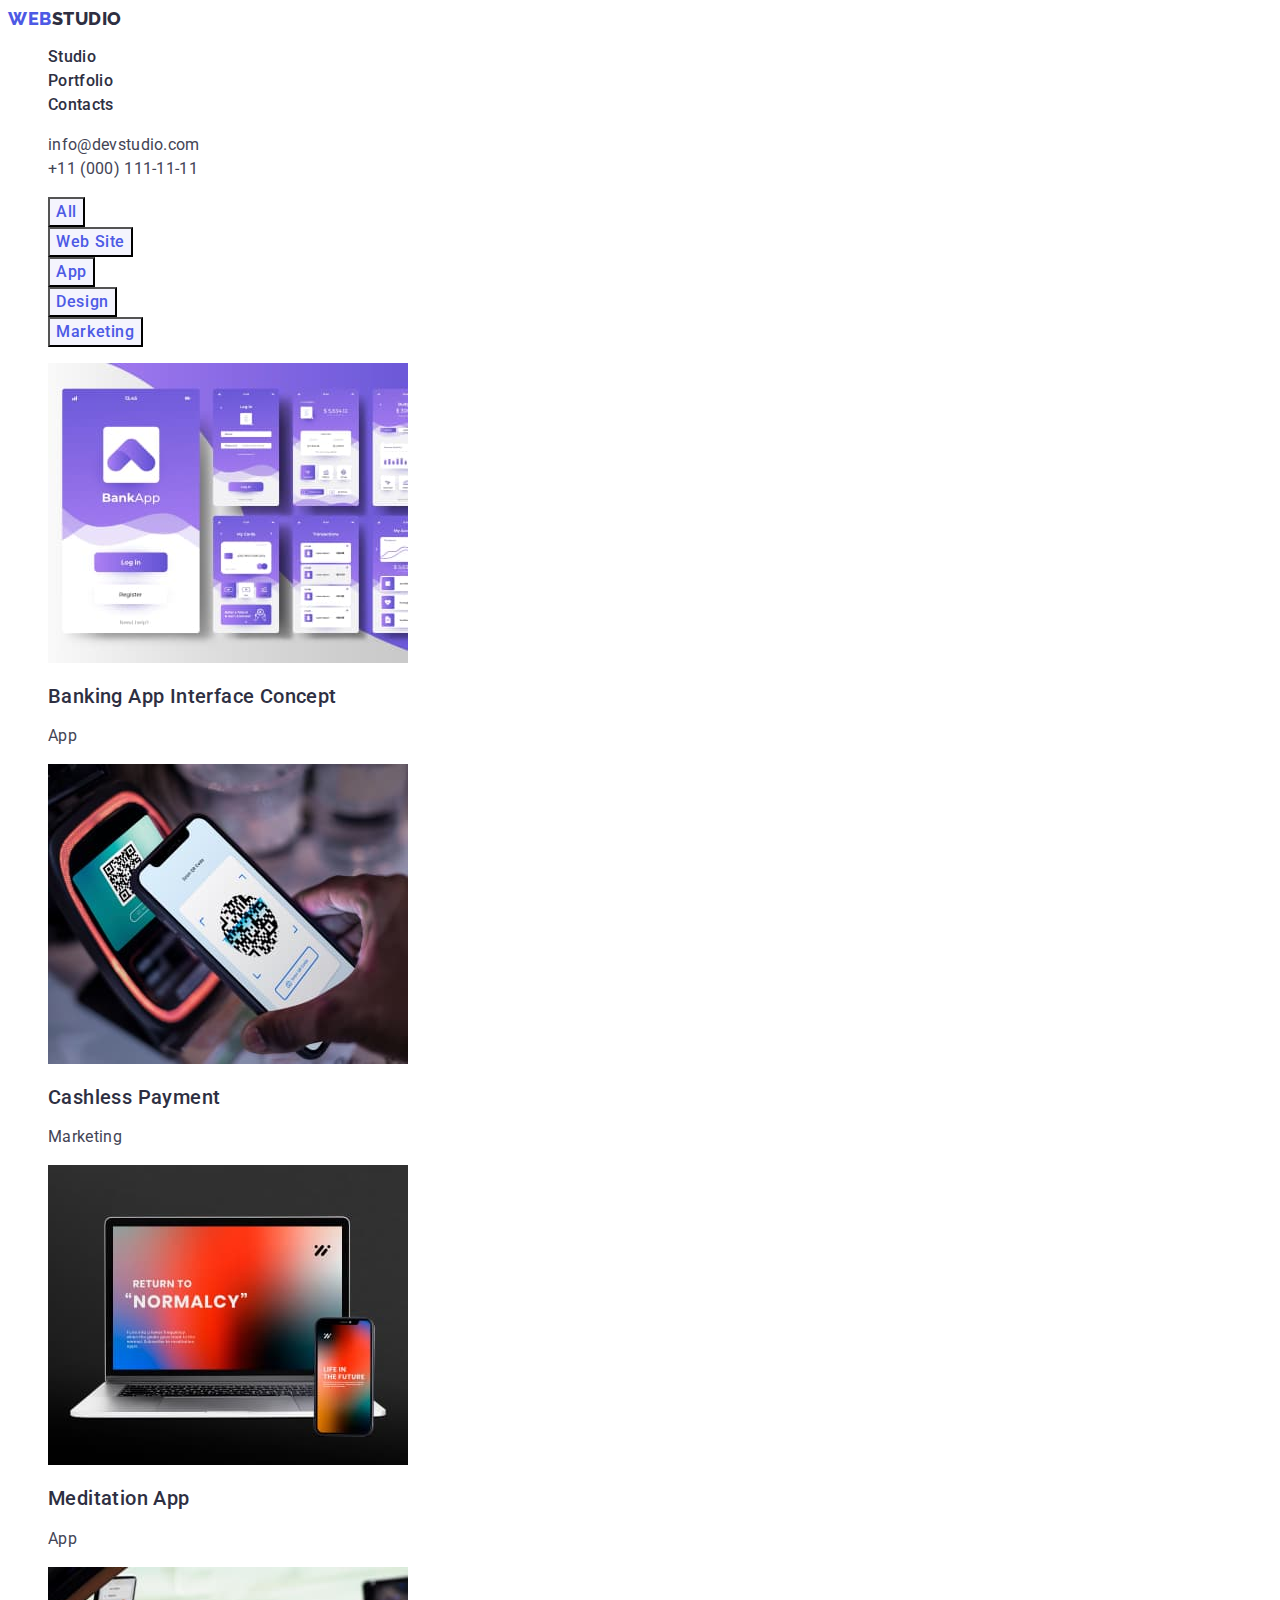
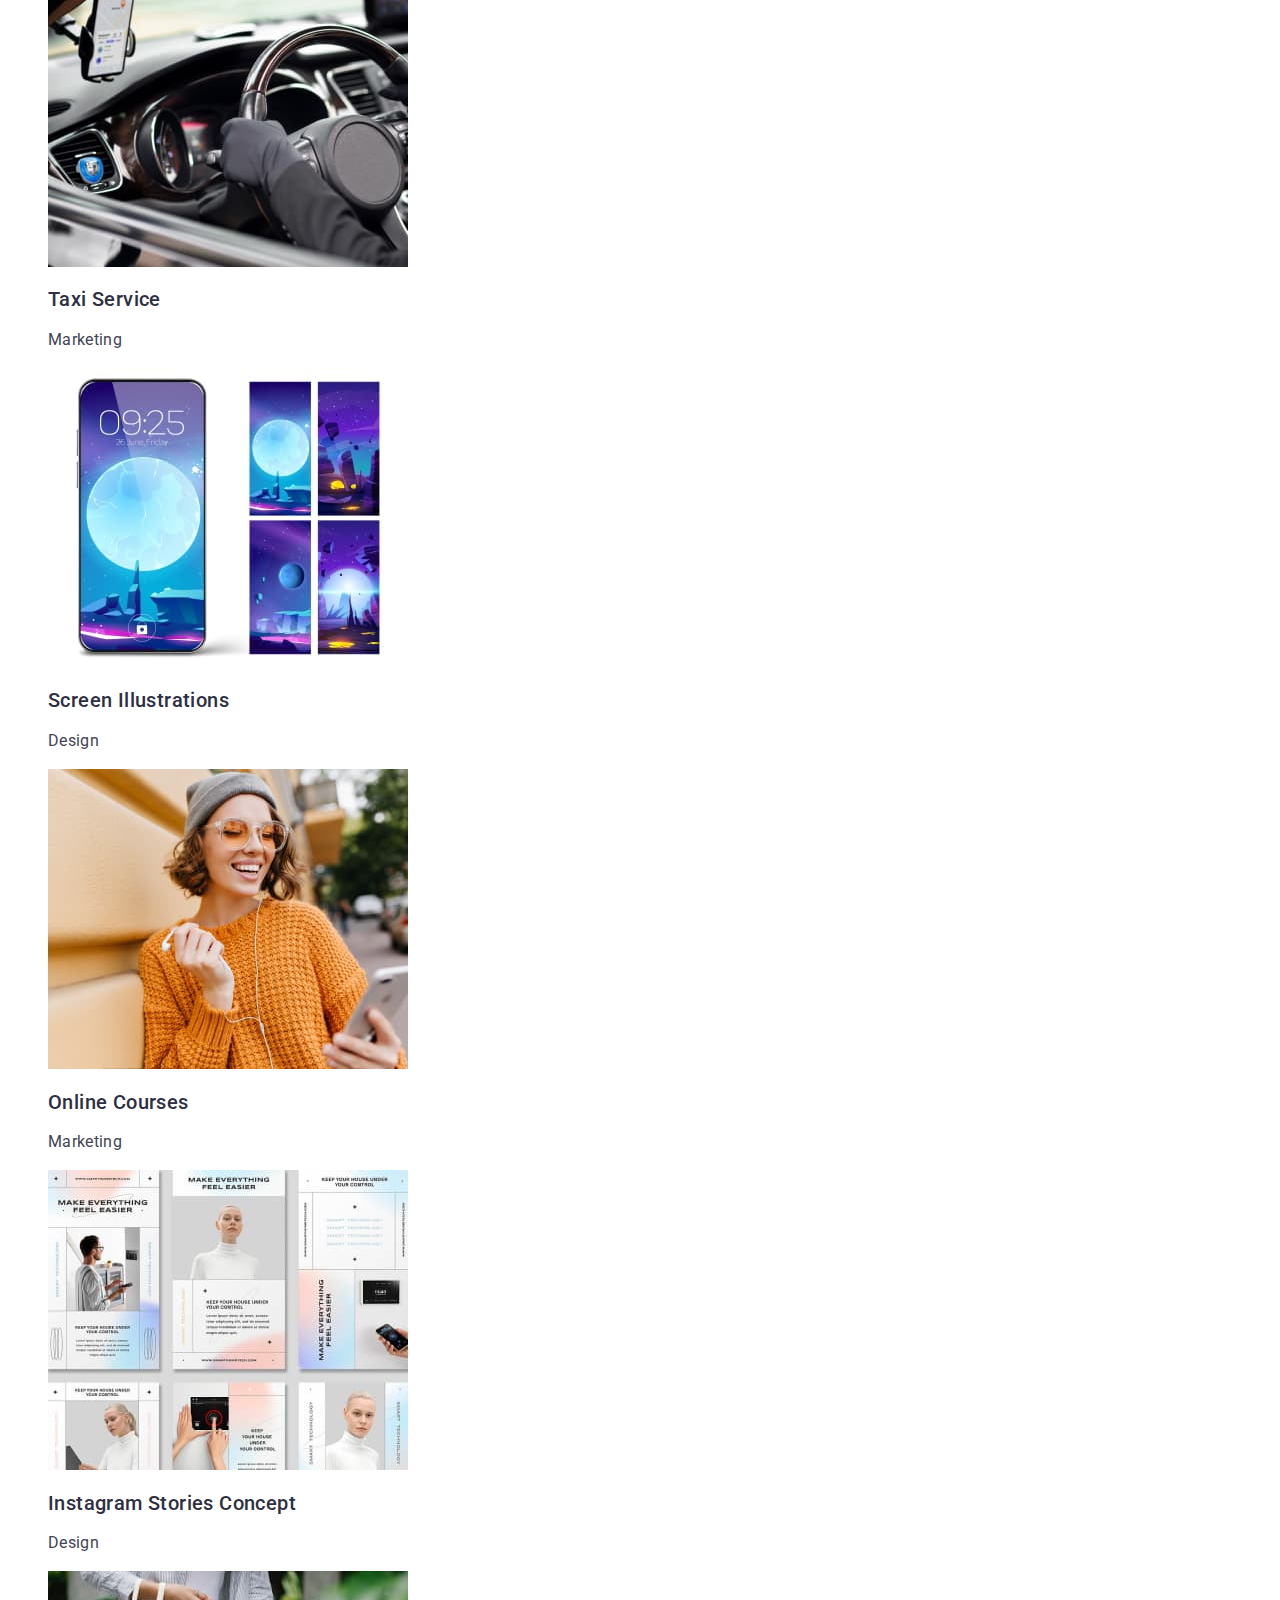
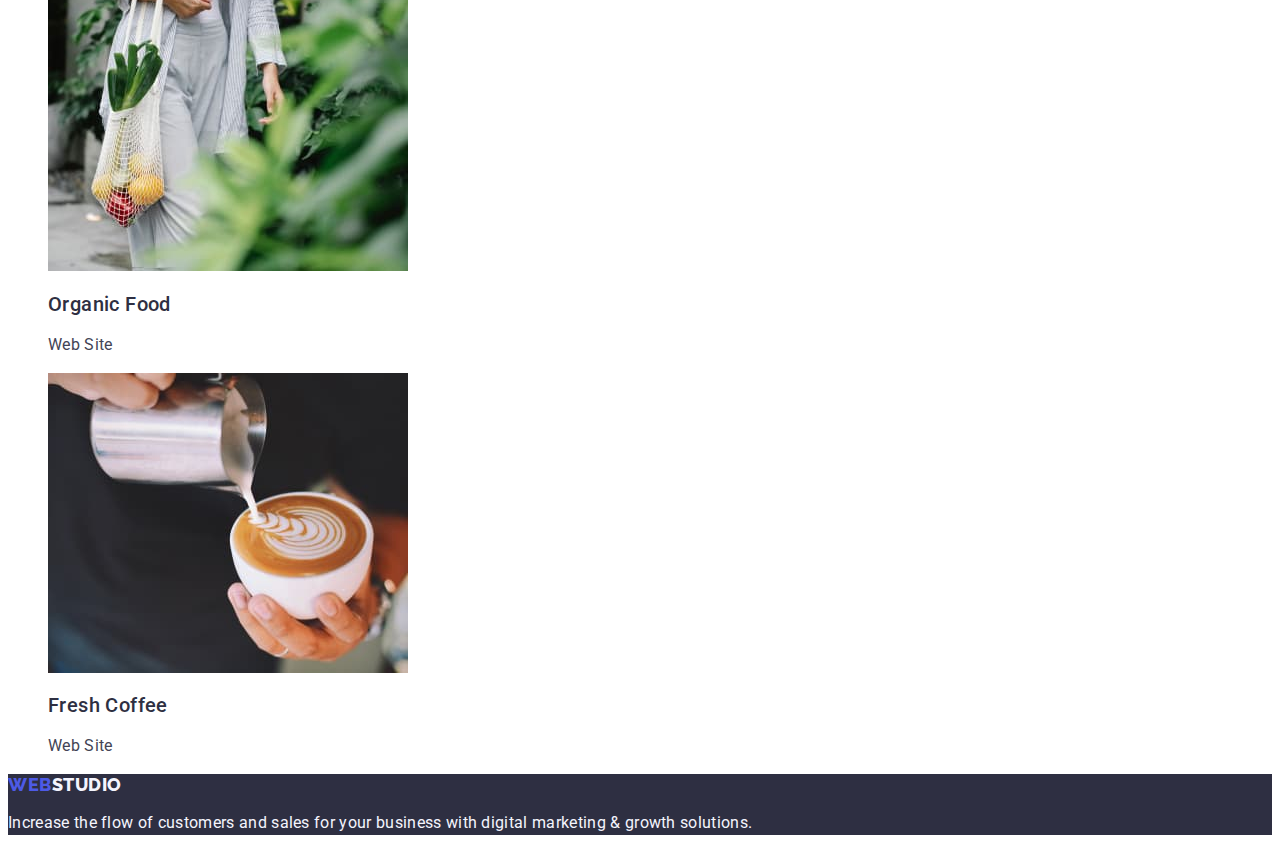
==== commit a58d35a6: "committ5678" ====
--- a/portfolio.html
+++ b/portfolio.html
@@ -42,49 +42,74 @@
             <!--Кнопки-->
         <ul class="list">
             <li><button type="button" class="main-btn link">All</button></li>
-            <li><button type="button" class="nav-btn link">Web Site</button></li>
-            <li><button type="button" class="nav-btn link">App</button></li>
-            <li><button type="button" class="nav-btn link">Design</button></li>
-            <li><button type="button" class="nav-btn link">Marketing</button></li>
+            <li><button type="button" class="main-btn link">Web Site</button></li>
+            <li><button type="button" class="main-btn link">App</button></li>
+            <li><button type="button" class="main-btn link">Design</button></li>
+            <li><button type="button" class="main-btn link">Marketing</button></li>
         </ul>
         <ul class="list">
-                <li class="portfolio link"><a href="" class="link"><img src="./images/bankingapp.jpg" alt="foto Banking App Interface Concept" width="264" height="260" class="portfolio-img">
+                <li class="portfolio link">
+                    <a href="" class="link">
+                    <img src="./images/bankingapp.jpg" alt="foto Banking App Interface Concept" width="360" height="300" class="portfolio-img">
                     <h2 class="portfolio-descr">Banking App Interface Concept</h2>
                     <p class="portfolio-name">App</p>
-                </a>
+                    </a>
                 </li>
-                <li class="portfolio link"><a href="" class="link"><img src="./images/cashlesspaym.jpg" alt="foto Cashless Payment " width="264" height="260" class="portfolio-img">
+                <li class="portfolio link">
+                    <a href="" class="link">
+                    <img src="./images/cashlesspaym.jpg" alt="foto Cashless Payment " width="360" height="300" class="portfolio-img">
                     <h2 class="portfolio-descr">Cashless Payment</h2>
                     <p class="portfolio-name">Marketing</p>
                     </a>
                 </li>
-                <li class="portfolio link"><a href="" class="link"><img src="./images/meditatapp.jpg" alt="foto Meditation App" width="360" height="300" class="portfolio-img">
-                <h2 class="portfolio-descr">Meditation App</h2>
-                <p class="portfolio-name">App</p></a>
+                <li class="portfolio link">
+                    <a href="" class="link">
+                    <img src="./images/meditatapp.jpg" alt="foto Meditation App" width="360" height="300" class="portfolio-img">
+                    <h2 class="portfolio-descr">Meditation App</h2>
+                    <p class="portfolio-name">App</p>
+                    </a>
                 </li>
-                <li class="portfolio link"><a href="" class="link"><img src="./images/Taxiserv.jpg" alt="foto Taxi Service" width="360" height="300" class="portfolio-img">
-                <h2 class="portfolio-descr">Taxi Service</h2>
-                <p class="portfolio-name">Marketing</p></a>
+                <li class="portfolio link">
+                    <a href="" class="link">
+                    <img src="./images/Taxiserv.jpg" alt="foto Taxi Service" width="360" height="300" class="portfolio-img">
+                    <h2 class="portfolio-descr">Taxi Service</h2>
+                    <p class="portfolio-name">Marketing</p>
+                    </a>
                 </li>
-                <li class="portfolio link"><a href="" class="link"><img src="./images/Screenillustr.jpg" alt="foto Screen Illustrations" width="360" height="300" class="portfolio-img">
-                <h2 class="portfolio-descr">Screen Illustrations</h2>
-                <p class="portfolio-name">Design</p></a>
+                <li class="portfolio link">
+                    <a href="" class="link">
+                    <img src="./images/Screenillustr.jpg" alt="foto Screen Illustrations" width="360" height="300" class="portfolio-img">
+                    <h2 class="portfolio-descr">Screen Illustrations</h2>
+                    <p class="portfolio-name">Design</p>
+                    </a>
                 </li>
-                <li class="portfolio link"><a href="" class="link"><img src="./images/onlinecourses.jpg" alt="foto Online Courses" width="360" height="300" class="portfolio-img">
-                <h2 class="portfolio-descr">Online Courses</h2>
-                <p class="portfolio-name">Marketing</p></a>
+                <li class="portfolio link">
+                    <a href="" class="link">
+                        <img src="./images/onlinecourses.jpg" alt="foto Online Courses" width="360" height="300" class="portfolio-img">
+                        <h2 class="portfolio-descr">Online Courses</h2>
+                        <p class="portfolio-name">Marketing</p>
+                    </a>
                 </li>
-                <li class="portfolio link"><a href="" class="link"><img src="./images/instagrstor.jpg" alt="foto Instagram Stories Concept" width="360" height="300" class="portfolio-img">
-                <h2 class="portfolio-descr">Instagram Stories Concept</h2>
-                <p class="portfolio-name">Design</p></a>
+                <li class="portfolio link">
+                    <a href="" class="link">
+                        <img src="./images/instagrstor.jpg" alt="foto Instagram Stories Concept" width="360" height="300" class="portfolio-img">
+                        <h2 class="portfolio-descr">Instagram Stories Concept</h2>
+                        <p class="portfolio-name">Design</p>
+                    </a>
                 </li>
-                <li class="portfolio link"><a href="" class="link"><img src="./images/organicfood.jpg" alt="foto Organic Food" width="360" height="300" class="portfolio-img">
-                <h2 class="portfolio-descr">Organic Food</h2>
-                <p class="portfolio-name">Web Site</p></a>
+                <li class="portfolio link">
+                    <a href="" class="link">
+                        <img src="./images/organicfood.jpg" alt="foto Organic Food" width="360" height="300" class="portfolio-img">
+                        <h2 class="portfolio-descr">Organic Food</h2>
+                        <p class="portfolio-name">Web Site</p>
+                    </a>
                 </li>
-                <li class="portfolio link"><a href="" class="link"><img src="./images/freshcofee.jpg" alt="foto Fresh Coffee" width="360" height="300" class="portfolio-img">
-                <h2 class="portfolio-descr">Fresh Coffee</h2>
-                <p class="portfolio-name">Web Site</p></a>
+                <li class="portfolio link">
+                    <a href="" class="link">
+                        <img src="./images/freshcofee.jpg" alt="foto Fresh Coffee" width="360" height="300" class="portfolio-img">
+                        <h2 class="portfolio-descr">Fresh Coffee</h2>
+                        <p class="portfolio-name">Web Site</p>
+                    </a>
                 </li>
             </ul>
         </section>
--- a/css/styles.css
+++ b/css/styles.css
@@ -4,24 +4,16 @@
 --leading-color: #2E2F42; /*NAVY BLUE*/
 --text-description-color: #434455; /*Slate*/
 --logo-web-color: #4D5AE5; /*iris*/
---logo-sudio-color: #2E2F42; /*NAVY BLUE*/
 --slogan-text-clr: #FFFFFF;
---nav-link-clr-normal: #2E2F42; /*NAVY BLUE*/
 --nav-link-clr-active: #404BBF; /*Ocean*/
---dark-bcground-clr: #2E2F42; /*NAVY BLUE*/
 --light-cground-clr: #F4F4FD;
---background-color: #E5E5E5;
---btn-order-clr-normal: #4D5AE5; /*iris*/
---btn-order-clr-active: #404BBF; /*Ocean*/
 --light-text-clr: #E5E5E5;
---nav-btn-clr: #F4F4FD;
 --navhover-btn-clr: #E7E9FC;
---main-btn-clr: #404BBF; /*Ocean*/
 } 
 
 body { 
-    font-family: "Raleway", sans-serif;
-    font-family: "Roboto", sans-serif;
+    font-family: "Roboto", sans-serif;
+    font-style: normal;
     color: var(--text-description-color);
     background-color: var(--slogan-text-clr);
 }
@@ -37,25 +29,18 @@
     font-family: "Raleway", sans-serif;
     font-size: 18px;
     font-weight: 800;
-    font-style: normal;
     line-height: 1.17;
-    display: flex;
-    align-items:center;
     letter-spacing: 0.03em;
     text-transform: uppercase;
     color: var(--logo-web-color);
 }
 .logo-span {
-    color: var(--logo-sudio-color);
+    color: var(--leading-color);
 }
 .header-list {
-    font-family: "Roboto", sans-serif;
-    font-size: 16px;
-    font-weight: 500;
-    font-style: normal;
-    line-height: 1.5;
-    display: flex;
-    align-items: center;
+    font-size: 16px;
+    font-weight: 500;
+    line-height: 1.5;
     letter-spacing: 0.02em;
     text-transform: none;
     color: var(--leading-color);
@@ -67,90 +52,64 @@
     font-style: normal;
 }
 .inline {
-    font-family: "Roboto", sans-serif;
-    font-size: 16px;
-    font-weight: 400;
-    font-style: normal;
-    line-height: 1.5;
-    display: flex;
-    align-items: center;
-    letter-spacing: 0.02em;
-    text-transform: none;
-    color: var(--text-description-color);
-}
-.link:hover {
+    font-size: 16px;
+    font-weight: 400;
+    line-height: 1.5;
+    letter-spacing: 0.02em;
+    text-transform: none;
+    color: var(--text-description-color);
+}
+.link:hover, :focus {
     color: #404BBF;
 }
-.link:focus {
-    color: #404BBF;  
-}
+
  /*hoover focus*/
 
 /*Effective Solutions for Your Business*/
 .hero-section {
-    background-color: var(--dark-bcground-clr)
+    background-color: var(--leading-color);
 }
 /*перенос?*/
 .hero-title {
-    font-family: "Roboto", sans-serif;
     font-size: 56px;
     font-weight: 700;
-    font-style: normal;
     line-height: 1.07;
-    display: flex;
-    align-items: center;
     letter-spacing: 0.02em;
     text-transform: none;
     color: var(--slogan-text-clr);
     text-align: center;
 }
 .btn {
-    background-color: var(--btn-order-clr-normal);
-    font-family: "Roboto", sans-serif;
-    font-size: 16px;
-    font-weight: 500;
-    font-style: normal;
-    line-height: 1.5;
-    display: flex;
-    align-items: center;
+    background-color: var(--logo-web-color);
+    font-family: "Roboto", sans-serif;
+    font-size: 16px;
+    font-weight: 500;
+    line-height: 1.5;
     letter-spacing: 0.04em;
     text-transform: none;
     color: var(--slogan-text-clr);
     cursor: pointer;
 }
-.hero-section .btn:hover {
-    background-color: var(--btn-order-clr-active);
-}
-.hero-section .btn:active {
-    background-color: var(--btn-order-clr-active);
-}
-.hero-section .btn:focus {
-    background-color: var(--btn-order-clr-active);
-}
+.hero-section .btn:hover, :focus, :active {
+    background-color: var(--nav-link-clr-active);
+}
+
 /*Features*/
 .features-section {
-    background-color: var(--background-color);
+
 }
 .features-title {
-    font-family: "Roboto", sans-serif;
     font-size: 20px;
     font-weight: 500;
-    font-style: normal;
     line-height: 1.2;
-    display: flex;
-    align-items: normal;
     letter-spacing: 0.02em;
     text-transform: none;
     color: var(--leading-color);
 }
 .features-descr {
-    font-family: "Roboto", sans-serif;
-    font-size: 16px;
-    font-weight: 400;
-    font-style: normal;
-    line-height: 1.5;
-    display: flex;
-    align-items: normal;
+    font-size: 16px;
+    font-weight: 400;
+    line-height: 1.5;
     letter-spacing: 0.02em;
     text-transform: none;
     color: var(--text-description-color);
@@ -158,16 +117,13 @@
 
 /*What are we doing*/
 .task-section {
-    background-color: var(--background-color);
+
 }
 .section-title {
-    font-family: "Roboto", sans-serif;
     font-size: 36px;
     font-weight: 700;
-    font-style:normal;
     line-height: 1.11;
-    display: flex;
-    align-items: center;
+
     text-align: center;
     letter-spacing: 0.02em;
     text-transform: capitalize;
@@ -197,45 +153,35 @@
 }
 .portrait-img {}
 .member-name {
-    font-family: "Roboto", sans-serif;
     font-size: 20px;
     font-weight: 500;
-    font-style: normal;
     line-height: 1.2;
+    letter-spacing: 0.02em;
+    text-transform: none;
+    color: var(--leading-color);
+}
+.job-name {
+    font-size: 16px;
+    font-weight: 400;
+    line-height: 1.5;
     display: flex;
     align-items: center;
     letter-spacing: 0.02em;
     text-transform: none;
-    color: var(--leading-color);
-}
-.job-name {
-    font-family: "Roboto", sans-serif;
-    font-size: 16px;
-    font-weight: 400;
-    font-style: normal;
-    line-height: 1.5;
-    display: flex;
-    align-items: center;
-    letter-spacing: 0.02em;
-    text-transform: none;
     color: var(--text-description-color);
 }
 
 /*footer 1 p section*/
 .footer-section {
-    background-color: var(--dark-bcground-clr);
+    background-color: var(--leading-color);
 }
 .footer-span {
     color: #f4f4fd;
 }
 .footer-descr {
-    font-family: "Roboto", sans-serif;
-    font-size: 16px;
-    font-weight: 400;
-    font-style: normal;
+    font-size: 16px;
+    font-weight: 400;
     line-height: 24px;
-    display: flex;
-    align-items: center;
     letter-spacing: 0.02em;
     text-transform: none;
     color: var(--light-cground-clr);
@@ -243,87 +189,45 @@
 
 /*Buttons table*/
 .button-section {
-    background-color: ;
 }
 .main-btn {
-    background-color: var(--nav-btn-clr);
-    font-family: "Roboto", sans-serif;
-    font-size: 16px;
-    font-weight: 500;
-    font-style: normal;
-    line-height: 1.5;
-    display: flex;
-    align-items: center;
+    background-color: var(--light-cground-clr);
+    font-family: "Roboto", sans-serif;
+    font-size: 16px;
+    font-weight: 500;
+    line-height: 1.5;
     letter-spacing: 0.04em;
     text-transform: none;
-    color: var(--btn-order-clr-normal);
+    color: var(--logo-web-color);
     cursor: pointer;
 }
-.main-btn:hover {
+.main-btn:hover, :focus, :active {
     color: #FFFFFF;
     background-color: #404BBF;
     }
-.main-btn:focus {
-    color: #FFFFFF;
-    background-color: #404BBF;
-    }    
-.main-btn:active {
-    background-color: #404BBF;
-    }    
-
-.nav-btn {
-    background-color: var(--nav-btn-clr);
-    font-family: "Roboto", sans-serif;
-    font-size: 16px;
-    font-weight: 500;
-    font-style: normal;
-    line-height: 1.5;
-    display: flex;
-    align-items: center;
-    letter-spacing: 0.04em;
-    text-transform: none;
-    color: var(--logo-web-color);
-    cursor: pointer;
-}
-.nav-btn:hover {
-    background-color: var(--navhover-btn-clr);
-}
-.nav-btn:focus {
-    background-color: var(--navhover-btn-clr);
-}
-.nav-btn:active {
-    background-color: var(--navhover-btn-clr);
-}
+
 
 /*Portfolio*/
 .portfolio-section {
-    background-color: var(--background-color) ;
+    
 }
 .portfolio {}
 .portfolio-img {}
 .portfolio-descr {
-    font-family: "Roboto", sans-serif;
     font-size: 20px;
     font-weight: 500;
-    font-style: normal;
     line-height: 1.2;
-    display: flex;
-    align-items: normal;
     letter-spacing: 0.02em;
     text-transform: none;
     color: var(--leading-color);
 }
 .portfolio-name {
-    font-family: "Roboto", sans-serif;
-    font-size: 16px;
-    font-weight: 400;
-    font-style: normal;
-    line-height: 1.5;
-    display: flex;
-    align-items: normal;
-    letter-spacing: 0.02em;
-    text-transform: none;
-    color: var(--text-description-color);
-}
-
-
+    font-size: 16px;
+    font-weight: 400;
+    line-height: 1.5;
+    letter-spacing: 0.02em;
+    text-transform: none;
+    color: var(--text-description-color);
+}
+
+
